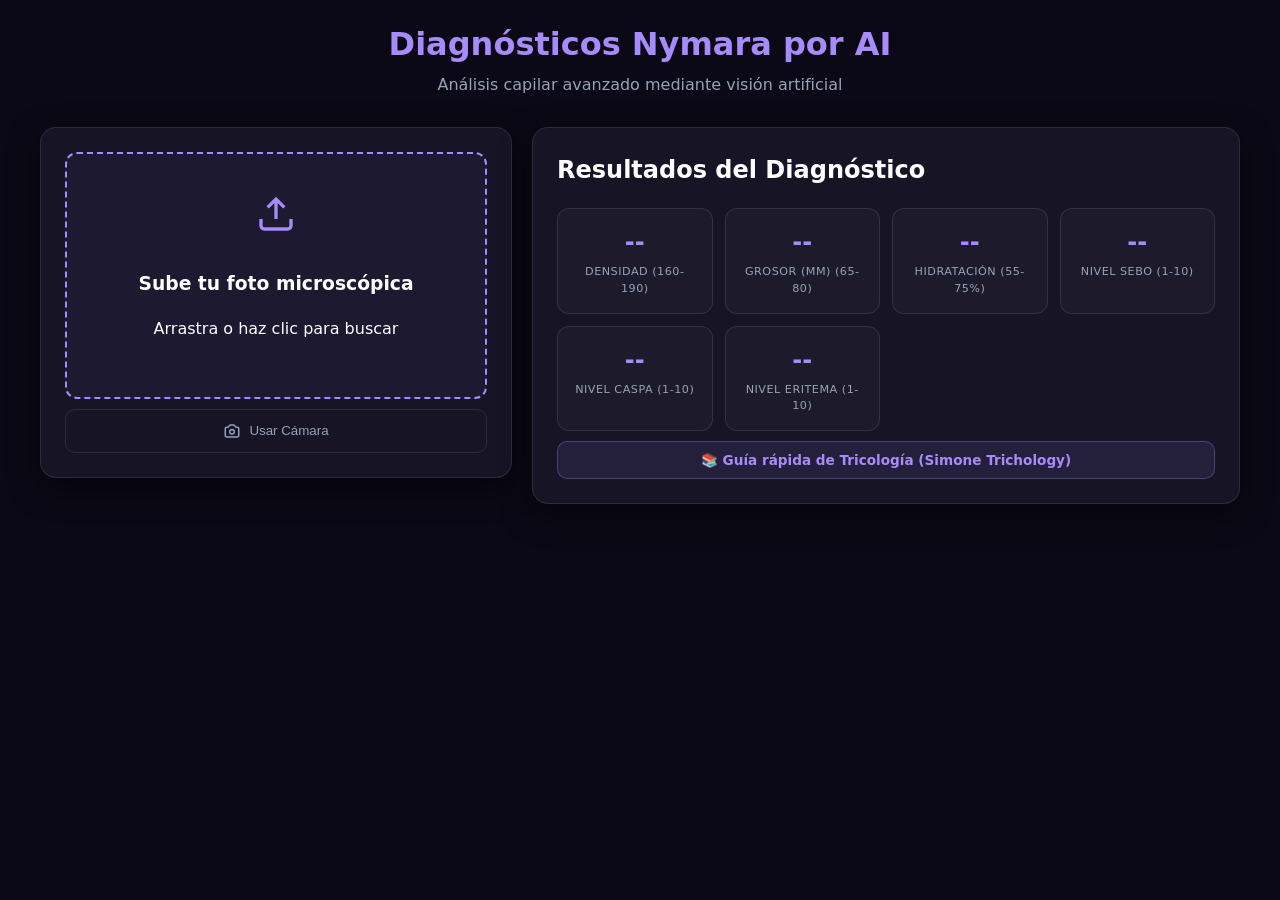
==== diagnosis/index.html @ 58a996a8 "Trichology: integrate symptoms + breakage detection into analysis, recommendations and saved notes" ====
<!DOCTYPE html>
<html lang="es">
<head>
    <meta charset="UTF-8">
    <meta name="viewport" content="width=device-width, initial-scale=1.0">
    <title>Diagnósticos Nymara por AI | Diagnosis Capilar Inteligente</title>
    <style>
        :root {
            --bg-dark: #0b0915;
            --bg-card: #161425;
            --accent-color: #a78bfa;
            --accent-glow: rgba(167, 139, 250, 0.3);
            --text-primary: #ffffff;
            --text-secondary: #94a3b8;
            --border-color: rgba(255, 255, 255, 0.1);
        }

        body {
            background: var(--bg-dark);
            color: var(--text-primary);
            font-family: 'Inter', system-ui, -apple-system, sans-serif;
            margin: 0;
            padding: 20px;
            line-height: 1.5;
        }

        .container { max-width: 1200px; margin: 0 auto; }
        
        header { text-align: center; margin-bottom: 30px; }
        header h1 { font-size: 2rem; margin: 0; color: var(--accent-color); }
        header p { color: var(--text-secondary); margin: 5px 0 0; }

        .app-grid {
            display: grid;
            grid-template-columns: 1fr 1.5fr;
            gap: 20px;
        }

        @media (max-width: 900px) {
            .app-grid { grid-template-columns: 1fr; }
        }

        .card { 
            background: var(--bg-card); 
            border: 1px solid var(--border-color); 
            border-radius: 16px; 
            padding: 24px;
            box-shadow: 0 10px 30px rgba(0,0,0,0.5);
            height: fit-content;
        }

        .upload-zone {
            border: 2px dashed var(--accent-color);
            background: rgba(167, 139, 250, 0.05);
            border-radius: 12px;
            padding: 40px 20px;
            text-align: center;
            cursor: pointer;
            transition: all 0.3s;
            position: relative;
        }
        .upload-zone:hover { background: rgba(167, 139, 250, 0.1); }
        .upload-zone input { position: absolute; inset: 0; opacity: 0; cursor: pointer; }
        .upload-icon { width: 40px; height: 40px; color: var(--accent-color); margin-bottom: 10px; }

        #preview-img { 
            width: 100%; 
            border-radius: 12px; 
            display: none; 
            margin-top: 20px;
            border: 1px solid var(--border-color);
        }

        .metrics-grid {
            display: grid;
            grid-template-columns: repeat(auto-fit, minmax(140px, 1fr));
            gap: 12px;
            margin-top: 20px;
        }

        .metric-card {
            background: rgba(255,255,255,0.03);
            border: 1px solid var(--border-color);
            padding: 15px;
            border-radius: 12px;
            text-align: center;
            transition: transform 0.2s;
        }
        .metric-card:hover { transform: translateY(-2px); border-color: var(--accent-color); }
        .metric-value { font-size: 1.5rem; font-weight: 700; color: var(--accent-color); margin-bottom: 4px; }
        .metric-label { font-size: 0.7rem; color: var(--text-secondary); text-transform: uppercase; letter-spacing: 0.5px; }

        .primary-btn {
            width: 100%;
            padding: 14px;
            background: var(--accent-color);
            color: #0b0915;
            border: none;
            border-radius: 10px;
            font-weight: 700;
            font-size: 1rem;
            cursor: pointer;
            transition: all 0.3s;
            display: flex;
            align-items: center;
            justify-content: center;
            gap: 8px;
        }
        .primary-btn:hover:not(:disabled) { background: #b7a1ff; transform: translateY(-2px); box-shadow: 0 4px 15px var(--accent-glow); }
        .primary-btn:disabled { opacity: 0.6; cursor: not-allowed; }

        .secondary-btn {
            width: 100%;
            padding: 12px;
            background: transparent;
            color: var(--text-secondary);
            border: 1px solid var(--border-color);
            border-radius: 10px;
            margin-top: 10px;
            cursor: pointer;
            transition: all 0.2s;
        }
        .secondary-btn:hover { color: #fff; border-color: #fff; }

        .status-badge {
            display: inline-block;
            padding: 4px 12px;
            border-radius: 20px;
            font-size: 0.75rem;
            font-weight: 600;
            background: rgba(255,255,255,0.1);
            margin-bottom: 10px;
        }

        #camera-container {
            position: relative;
            margin-top: 20px;
            border-radius: 12px;
            overflow: hidden;
            border: 1px solid var(--border-color);
        }
        video { width: 100%; display: block; background: #000; }
        
        .product-card {
            display: flex;
            gap: 12px;
            padding: 12px;
            background: rgba(255,255,255,0.05);
            border-radius: 12px;
            margin-bottom: 8px;
        }
        .product-img { width: 60px; height: 60px; border-radius: 8px; object-fit: cover; background: #fff; }
        .product-info { flex: 1; }
        .product-info strong { font-weight: 600; font-size: 0.9rem; color: #fff; display: block; }
        .product-info p { font-size: 0.75rem; color: var(--text-secondary); margin: 4px 0; }
        .product-info a { font-size: 0.75rem; color: var(--accent-color); text-decoration: none; }

        .symptom-grid {
            display: grid;
            grid-template-columns: 1fr 1fr;
            gap: 8px;
            margin-bottom: 14px;
        }
        .symptom-field {
            border: 1px solid var(--border-color);
            border-radius: 10px;
            padding: 10px;
            background: rgba(255,255,255,0.03);
        }
        .symptom-field label {
            display: block;
            font-size: 0.75rem;
            color: var(--text-secondary);
            margin-bottom: 6px;
            font-weight: 600;
            text-transform: uppercase;
            letter-spacing: 0.4px;
        }
        .symptom-field select {
            width: 100%;
            background: var(--bg-card);
            color: var(--text-primary);
            border: 1px solid var(--border-color);
            border-radius: 8px;
            padding: 8px;
            font-size: 0.85rem;
        }
        .symptom-field input[type="checkbox"] {
            width: 16px; height: 16px; accent-color: var(--accent-color);
        }
        .symptom-check {
            display: flex; align-items: center; gap: 8px;
            font-size: 0.82rem; color: var(--text-primary); cursor: pointer;
        }

        .guide-toggle {
            width: 100%;
            padding: 10px;
            margin-top: 10px;
            background: rgba(167,139,250,0.1);
            color: var(--accent-color);
            border: 1px solid rgba(167,139,250,0.3);
            border-radius: 10px;
            cursor: pointer;
            font-weight: 600;
            font-size: 0.85rem;
            font-family: inherit;
            transition: all 0.2s;
        }
        .guide-toggle:hover { background: rgba(167,139,250,0.2); }
        #guide-panel { margin-top: 12px; }
        .guide-accordion { border: 1px solid var(--border-color); border-radius: 10px; margin-bottom: 8px; overflow: hidden; }
        .guide-accordion summary {
            padding: 10px 12px;
            background: rgba(255,255,255,0.04);
            color: var(--text-primary);
            font-weight: 600;
            font-size: 0.85rem;
            cursor: pointer;
        }
        .guide-accordion .guide-body { padding: 12px; }
        .guide-accordion .guide-body p { font-size: 0.8rem; margin: 6px 0; color: var(--text-secondary); }
        .guide-accordion .guide-body b { color: var(--text-primary); }
        .guide-accordion .guide-body ul { margin: 6px 0; padding-left: 18px; }
        .guide-accordion .guide-body li { font-size: 0.78rem; color: var(--text-secondary); margin: 4px 0; }
        .guide-tag {
            display: inline-block; background: rgba(167,139,250,0.15); color: var(--accent-color);
            border-radius: 20px; padding: 2px 10px; font-size: 0.7rem; font-weight: 600; margin-right: 6px;
        }

        .diag-summary {
            margin-top: 18px; padding: 14px; border-radius: 12px;
            background: rgba(167,139,250,0.08); border: 1px solid rgba(167,139,250,0.25);
        }
        .diag-summary h4 { margin: 0 0 8px 0; color: var(--accent-color); font-size: 0.9rem; }
        .diag-summary p { margin: 6px 0; font-size: 0.82rem; color: var(--text-secondary); }
        .diag-summary b { color: var(--text-primary); }
    </style>
</head>
<body>
    <div class="container">
        <header>
            <h1>Diagnósticos Nymara por AI</h1>
            <p>Análisis capilar avanzado mediante visión artificial</p>
        </header>

        <main class="app-grid">
            <section class="card">
                <div class="upload-zone" id="drop-zone">
                    <input type="file" id="file-input" accept="image/*">
                    <svg class="upload-icon" viewBox="0 0 24 24" fill="none" stroke="currentColor" stroke-width="2">
                        <path d="M21 15v4a2 2 0 0 1-2 2H5a2 2 0 0 1-2-2v-4M17 8l-5-5-5 5M12 3v12"/>
                    </svg>
                    <h3>Sube tu foto microscópica</h3>
                    <p>Arrastra o haz clic para buscar</p>
                </div>

                <button id="camera-btn" class="secondary-btn" style="display: flex; align-items: center; justify-content: center; gap: 8px;">
                    <svg width="18" height="18" fill="none" stroke="currentColor" stroke-width="2" viewBox="0 0 24 24"><path d="M3 9a2 2 0 012-2h.93a2 2 0 001.664-.89l.812-1.22A2 2 0 0110.07 4h3.86a2 2 0 011.664.89l.812 1.22A2 2 0 0018.07 7H19a2 2 0 012 2v9a2 2 0 01-2 2H5a2 2 0 01-2-2V9z"></path><circle cx="12" cy="13" r="3"></circle></svg>
                    Usar Cámara
                </button>

                <div id="camera-container" style="display:none;">
                    <video id="video" autoplay playsinline style="cursor:pointer;" title="Toca para capturar"></video>
                    <div style="display: flex; gap: 10px; padding: 15px; background: rgba(0,0,0,0.5);">
                        <button id="cancel-camera-btn" class="secondary-btn" style="margin:0;">Cancelar</button>
                    </div>
                </div>

                <img id="preview-img" src="" alt="Vista previa">

                <div id="action-buttons" style="display: none; margin-top: 20px;">
                    <div style="margin-bottom: 15px; padding: 12px; background: rgba(167, 139, 250, 0.1); border-radius: 10px; border: 1px solid rgba(167, 139, 250, 0.2);">
                        <label style="display: flex; align-items: center; gap: 10px; cursor: pointer;">
                            <input type="checkbox" id="colored-hair-checkbox" style="width: 18px; height: 18px; accent-color: var(--accent-color);">
                            <span style="font-size: 0.9rem; font-weight: 500;">¿Cabello teñido?</span>
                        </label>
                    </div>

                    <div id="symptom-section" style="margin-bottom: 15px; padding: 12px; background: rgba(255,255,255,0.04); border-radius: 10px; border: 1px solid var(--border-color);">
                        <div style="font-size: 0.85rem; font-weight: 700; margin-bottom: 10px; color: var(--accent-color);">Síntomas y contexto clínico</div>
                        <div class="symptom-grid">
                            <div class="symptom-field">
                                <label>¿Nota pérdida de cabello?</label>
                                <select id="symptom-hairloss">
                                    <option value="">No indicado</option>
                                    <option value="difusa">Caída difusa general</option>
                                    <option value="areas">En zonas/parches concretos</option>
                                    <option value="fronto">Entradas / coronilla (frontal-temoral)</option>
                                    <option value="no">No</option>
                                </select>
                            </div>
                            <div class="symptom-field">
                                <label>Descamación (caspa)</label>
                                <select id="symptom-dandruff">
                                    <option value="">No indicado</option>
                                    <option value="seca">Fina, blanca, seca (se desprende fácil)</option>
                                    <option value="grasa">Amarillenta, adherente, con enrojecimiento</option>
                                    <option value="placas">Placas gruesas nacaradas bien delimitadas</option>
                                    <option value="no">No</option>
                                </select>
                            </div>
                            <div class="symptom-field">
                                <label>Cuero cabelludo graso</label>
                                <select id="symptom-sebum">
                                    <option value="">No indicado</option>
                                    <option value="alto">Muy graso (sebo visible)</option>
                                    <option value="medio">Algo graso</option>
                                    <option value="seco">Ninguno / seco</option>
                                </select>
                            </div>
                            <div class="symptom-field">
                                <label>Picor / irritación</label>
                                <select id="symptom-itch">
                                    <option value="">No indicado</option>
                                    <option value="alto">Picor e irritación frecuentes</option>
                                    <option value="medio">Picor ocasional</option>
                                    <option value="no">Ninguno</option>
                                </select>
                            </div>
                            <div class="symptom-field">
                                <label>Contexto / desencadenantes recientes</label>
                                <select id="symptom-context">
                                    <option value="">Ninguno</option>
                                    <option value="postparto">Posparto (hace 2-3 meses)</option>
                                    <option value="estres">Estrés / ansiedad elevados</option>
                                    <option value="fiebre">Fiebre alta reciente (infección)</option>
                                    <option value="medicacion">Medicación / tratamiento médico</option>
                                    <option value="dieta">Cambio de dieta / déficit nutricional</option>
                                </select>
                            </div>
                            <div class="symptom-field">
                                <label>Historial del cabello</label>
                                <select id="symptom-history">
                                    <option value="">No indicado</option>
                                    <option value="quimico">Procesos químicos frecuentes (tinte, alisado, decoloración)</option>
                                    <option value="calor">Uso frecuente de calor (plancha, secador, rizador)</option>
                                    <option value="traccion">Peinados de tracción (coletas, moños, trenzas)</option>
                                    <option value="lavado">Lavado con agua muy caliente</option>
                                </select>
                            </div>
                        </div>
                    </div>

                    <button id="analyze-btn" class="primary-btn">Iniciar Análisis AI</button>
                    <button id="reset-btn" class="secondary-btn">Cambiar Imagen</button>
                </div>
            </section>

            <section class="card">
                <div id="status-badge" class="status-badge" style="display:none;">Listo</div>
                <h2 style="margin: 0 0 20px 0;">Resultados del Diagnóstico</h2>

                <div class="metrics-grid">
                    <div class="metric-card">
                        <div class="metric-value" id="val-density">--</div>
                        <div class="metric-label">Densidad (160-190)</div>
                    </div>
                    <div class="metric-card">
                        <div class="metric-value" id="val-thickness">--</div>
                        <div class="metric-label">Grosor (μm) (65-80)</div>
                    </div>
                    <div class="metric-card">
                        <div class="metric-value" id="val-hydration">--</div>
                        <div class="metric-label">Hidratación (55-75%)</div>
                    </div>
                    <div class="metric-card">
                        <div class="metric-value" id="val-sebum">--</div>
                        <div class="metric-label">Nivel Sebo (1-10)</div>
                    </div>
                    <div class="metric-card">
                        <div class="metric-value" id="val-dandruff">--</div>
                        <div class="metric-label">Nivel Caspa (1-10)</div>
                    </div>
                    <div class="metric-card">
                        <div class="metric-value" id="val-erythema">--</div>
                        <div class="metric-label">Nivel Eritema (1-10)</div>
                    </div>
                </div>

                <div id="recommendations-section" style="margin-top: 30px; display: none;">
                    <h3 style="font-size: 1.1rem; border-bottom: 1px solid var(--border-color); padding-bottom: 10px; margin-bottom: 15px;">Productos Maria Nila</h3>
                    <div id="products-grid"></div>
                </div>

                <div id="treatments-section" style="margin-top: 30px; display: none;">
                    <h3 style="font-size: 1.1rem; border-bottom: 1px solid var(--border-color); padding-bottom: 10px; margin-bottom: 15px;">Tratamientos Olaplex</h3>
                    <div id="treatments-grid"></div>
                </div>

                <div id="diag-summary" class="diag-summary" style="display: none;">
                    <h4>📋 Interpretación tricológica</h4>
                    <div id="diag-summary-text"></div>
                </div>

                <button id="guide-toggle" class="guide-toggle">📚 Guía rápida de Tricología (Simone Trichology)</button>
                <div id="guide-panel" style="display: none; margin-top: 12px;">
                    <details class="guide-accordion">
                        <summary>01 · El cabello: estructura y ciclo</summary>
                        <div class="guide-body">
                            <span class="guide-tag">Referencia normalidad</span>
                            <p><b>Estructura:</b> Raíz (bulbo, papila dérmica) y tallo (médula ~21%, corteza ~70% —determina fuerza/elasticidad/textura— y cutícula ~9% —protectora; si se daña → poroso y opaco).</p>
                            <ul>
                                <li>Diámetro del tallo: <b>70–100 μm</b> · resistencia a rotura: <b>40–60 g</b></li>
                                <li>Crecimiento: <b>1–1,5 cm/mes</b> · ciclo de vida 3–5 años · <b>100.000–150.000</b> cabellos</li>
                                <li>Composición: 28% proteínas (queratina), 2% lípidos, 70% agua</li>
                                <li>Fases: <b>Anágena</b> (crecimiento) → <b>Catágena</b> (2–3 sem) → <b>Telógena</b> (caída ~12–14%)</li>
                            </ul>
                        </div>
                    </details>
                    <details class="guide-accordion">
                        <summary>02 · Caída del cabello y alopecia: cómo orientarla</summary>
                        <div class="guide-body">
                            <span class="guide-tag">Dato clave</span>
                            <p><b>Alopecia Areata:</b> parches redondos con bordes bien definidos, sin descamación, sin cicatriz. Origen inmunológico → derivar a especialista, fuera del ámbito cosmético.</p>
                            <p><b>Alopecia Difusa</b> (reversible, salvo cicatricial):</p>
                            <ul>
                                <li><b>Postraumática / tracción:</b> moños, coletas, trenzas → zonas frontal y parietal. Eliminar causa mecánica.</li>
                                <li><b>Posparto / menopáusica:</b> aparece 2–3 meses tras el parto por caída de estrógenos; puede ser irreversible si no se trata.</li>
                                <li><b>Postfebril:</b> fiebre &gt;39 °C &gt;15 días; pérdida ~2 meses después.</li>
                                <li><b>Cicatricial:</b> folículos destruidos (quemaduras, infecciones) → irreversible. Derivar.</li>
                            </ul>
                            <p><b>Alopecia Androgenética (AGA):</b> la más común. Testosterona + 5-alfa-reductasa → <b>DHT</b> reduce el folículo progresivamente (patrones Hamilton 1942). Genética + hormonal. Tratamiento por fases y de larga duración.</p>
                        </div>
                    </details>
                    <details class="guide-accordion">
                        <summary>03 · Seborrea: 4 tipos (no confundir con sudor)</summary>
                        <div class="guide-body">
                            <span class="guide-tag">Dato clave</span>
                            <ul>
                                <li><b>01 Seborrea real:</b> piel seca, bulbo grasiento, cabello normal.</li>
                                <li><b>02 En 2 capas:</b> piel seca, bulbo grasiento, <b>con pérdida</b>.</li>
                                <li><b>03 En 4 capas:</b> piel grasa, bulbo grasiento, cabello normal.</li>
                                <li><b>04 Aparente:</b> piel grasa, pero el interior del folículo está <b>sin sebo</b> (grasa externa). Identificar antes de tratar.</li>
                            </ul>
                            <p><b>Diferencial:</b> si no hay sebo interior en el folículo, es <b>sudor</b> (bromhidrosis/hiperhidrosis), no seborrea. Regular el sebo sin resecar: la resequedad puede provocar <i>más</i> grasa compensatoria.</p>
                        </div>
                    </details>
                    <details class="guide-accordion">
                        <summary>04 · Caspa y procesos descamativos (4 tipos)</summary>
                        <div class="guide-body">
                            <span class="guide-tag">Malassezia</span>
                            <p>Levadura que metaboliza el sebo y puede causar irritación y caída acelerada.</p>
                            <ul>
                                <li><b>Pitiriasis simplex (caspa seca):</b> escamas blancas finas, cuero cabelludo seco/áspero, no inflamatoria.</li>
                                <li><b>Pitiriasis esteatoides (caspa grasa):</b> placa <b>oro amarillento</b>, inflamación, <b>bordes bien definidos</b>.</li>
                                <li><b>Dermatitis seborreica:</b> placas <b>rojas mal delimitadas</b> con escamas grasas; crónica (controlar, no curar). Zonas: cejas, nariz, orejas.</li>
                                <li><b>Psoriasis:</b> placas gruesas <b>nacaradas</b> bien delimitadas; uñas con hoyuelos; autoinmune → dermatólogo.</li>
                            </ul>
                        </div>
                    </details>
                    <details class="guide-accordion">
                        <summary>05 · Defectos del tallo</summary>
                        <div class="guide-body">
                            <span class="guide-tag">Adquirido vs estructural</span>
                            <p><b>Adquiridos</b> (prevenibles): puntas abiertas (tricoptilosis), tricorrexis nodosa (nodos + "cepillos") — por calor, cepillado, químicos, fricción. Detener el daño y reconstruir superficie.</p>
                            <p><b>Estructurales/genéticos</b> (derivar): moniletrix ("cuentas"), pili torti (retorcido 180°), tricorrexis invaginata ("bambú", síndrome de Netherton), tricotiodistrofia (bajo azufre), pili anulati (anillos), síndrome cabello peinable, pelo lanoso.</p>
                        </div>
                    </details>
                    <details class="guide-accordion">
                        <summary>06 · Tricoscopia y tricograma: qué se evalúa</summary>
                        <div class="guide-body">
                            <span class="guide-tag">Método diagnóstico</span>
                            <ul>
                                <li><b>Tricoscopia:</b> dermatoscopia del cuero cabelludo (10–30×). No invasiva. Evalúa superficie, densidad aparente, grosor de tallos, orificios foliculares, patrones vasculares.</li>
                                <li><b>Tricograma:</b> examen microscópico de pelos arrancados (semiinvasivo, instantánea del ciclo).</li>
                                <li>Guía para: AGA, alopecia areata, cicatricial, dermatitis seborreica, psoriasis y cambios del tallo.</li>
                                <li><b>Usar antes de elegir producto</b> y <b>durante</b> la rutina para ver cambios.</li>
                            </ul>
                        </div>
                    </details>
                </div>
            </section>
        </main>
    </div>

    <script>
        const MARIA_NILA_PRODUCTS = {
            headHairHealShampoo: { name: "Head & Hair Heal Shampoo", desc: "Calma cuero cabelludo sensible con aloe vera y piroctona olamina.", img: "https://marianila.com/cdn/shop/files/13650-packshot.jpg", url: "https://marianila.com/products/head-hair-heal-shampoo-350-ml", category: "scalp" },
            headHairHealConditioner: { name: "Head & Hair Heal Conditioner", desc: "Acondicionador calmante para el cuero cabelludo.", img: "https://marianila.com/cdn/shop/files/13651-packshot.jpg", url: "https://marianila.com/products/head-hair-heal-conditioner-300-ml", category: "scalp" },
            headHairHealMasque: { name: "Head & Hair Heal Masque", desc: "Mascarilla calmante con aloe vera para cuero cabelludo sensible.", img: "https://marianila.com/cdn/shop/files/13652-packshot.jpg", url: "https://marianila.com/products/head-hair-heal-masque-250-ml", category: "scalp" },
            headHairHealSoothingSerum: { name: "Head & Hair Heal Serum", desc: "Serum calmante para el cuero cabelludo con aloe vera.", img: "https://marianila.com/cdn/shop/files/13653-packshot.jpg", url: "https://marianila.com/products/head-hair-heal-soothing-serum-150-ml", category: "scalp" },
            headHairHealScalpScrub: { name: "Head & Hair Heal Scalp Scrub", desc: "Exfoliante fisico para cuero cabelludo sensible con sales marinas.", img: "https://marianila.com/cdn/shop/files/13655-packshot.jpg", url: "https://marianila.com/products/head-hair-heal-scalp-scrub-200-ml", category: "scalp" },
            headHairHealScalpTonic: { name: "Head & Hair Heal Scalp Tonic", desc: "Tonico calmante para reducir irritacion y picazon del cuero cabelludo.", img: "https://marianila.com/cdn/shop/files/13656-packshot.jpg", url: "https://marianila.com/products/head-hair-heal-scalp-tonic-150-ml", category: "scalp" },
            trueSoftShampoo: { name: "True Soft Shampoo", desc: "Hidratacion profunda con aceite de argan para cabello seco.", img: "https://marianila.com/cdn/shop/files/3630-packshot.jpg", url: "https://marianila.com/products/true-soft-shampoo-350-ml", category: "dry" },
            trueSoftConditioner: { name: "True Soft Conditioner", desc: "Acondicionador hidratante con aceite de argan.", img: "https://marianila.com/cdn/shop/files/3631-packshot.jpg", url: "https://marianila.com/products/true-soft-conditioner-300-ml", category: "dry" },
            trueSoftMasque: { name: "True Soft Masque", desc: "Mascarilla nutritiva para cabello seco con aceite de argan.", img: "https://marianila.com/cdn/shop/files/3632-packshot.jpg", url: "https://marianila.com/products/true-soft-masque-250-ml", category: "dry" },
            trueSoftArganOil: { name: "True Soft Argan Oil", desc: "Aceite de argan para hidratacion.", img: "https://marianila.com/cdn/shop/files/3637-packshot.jpg", url: "https://marianila.com/products/true-soft-argan-oil-100-ml", category: "dry" },
            trueSoftBoosterMasque: { name: "True Soft Booster Masque", desc: "Mascarilla intensiva para cabello muy seco.", img: "https://marianila.com/cdn/shop/files/3633-packshot.jpg", url: "https://marianila.com/products/true-soft-booster-masque-250-ml", category: "dry" },
            trueSoftLeaveInCream: { name: "True Soft Leave In Cream", desc: "Crema sin enjuague hidratante con aceite de argan para cabello seco.", img: "https://marianila.com/cdn/shop/files/3635-packshot.jpg", url: "https://marianila.com/products/true-soft-leave-in-cream-100-ml", category: "dry" },
            trueSoftHairPrimer: { name: "True Soft Hair Primer", desc: "Pre-shampoo hidratante que facilita el desenredado y protege.", img: "https://marianila.com/cdn/shop/files/3636-packshot.jpg", url: "https://marianila.com/products/true-soft-hair-primer-150-ml", category: "dry" },
            pureVolumeShampoo: { name: "Pure Volume Shampoo", desc: "Voluminizador con provitamina B5 para cabello fino.", img: "https://marianila.com/cdn/shop/files/3610-packshot.jpg", url: "https://marianila.com/products/pure-volume-shampoo-350-ml", category: "fine" },
            pureVolumeConditioner: { name: "Pure Volume Conditioner", desc: "Acondicionador voluminizador ligero.", img: "https://marianila.com/cdn/shop/files/3611-packshot.jpg", url: "https://marianila.com/products/pure-volume-conditioner-300-ml", category: "fine" },
            pureVolumeMasque: { name: "Pure Volume Masque", desc: "Mascarilla voluminizadora con provitamina B5.", img: "https://marianila.com/cdn/shop/files/3612-packshot.jpg", url: "https://marianila.com/products/pure-volume-masque-250-ml", category: "fine" },
            pureVolumeMousse: { name: "Pure Volume Mousse", desc: "Espuma nutritiva y voluminizadora para cabello fino.", img: "https://marianila.com/cdn/shop/files/3613-packshot.jpg", url: "https://marianila.com/products/pure-volume-mousse-300-ml", category: "fine" },
            pureVolumeLeaveInCream: { name: "Pure Volume Leave In Cream", desc: "Crema ligera sin enjuague para dar cuerpo al cabello fino.", img: "https://marianila.com/cdn/shop/files/3614-packshot.jpg", url: "https://marianila.com/products/pure-volume-leave-in-cream-100-ml", category: "fine" },
            luminousColourShampoo: { name: "Luminous Colour Shampoo", desc: "Preserva color con extracto de Granada.", img: "https://marianila.com/cdn/shop/files/3625-packshot.jpg", url: "https://marianila.com/products/luminous-colour-shampoo-350-ml", category: "colored" },
            luminousColourConditioner: { name: "Luminous Colour Conditioner", desc: "Acondicionador preservador de color.", img: "https://marianila.com/cdn/shop/files/3626-packshot.jpg", url: "https://marianila.com/products/luminous-colour-conditioner-300-ml", category: "colored" },
            luminousColourMasque: { name: "Luminous Colour Masque", desc: "Mascarilla protectora del color con extracto de granada.", img: "https://marianila.com/cdn/shop/files/3627-packshot.jpg", url: "https://marianila.com/products/luminous-colour-masque-250-ml", category: "colored" },
            luminousColourLeaveInCream: { name: "Luminous Colour Leave In Cream", desc: "Crema sin enjuague que sella el color y aporta brillo.", img: "https://marianila.com/cdn/shop/files/3628-packshot.jpg", url: "https://marianila.com/products/luminous-colour-leave-in-cream-100-ml", category: "colored" },
            luminousColourToneFinishSpray: { name: "Luminous Colour Tone Finish Spray", desc: "Spray fijador que mantiene el color vibrante y aporta brillo.", img: "https://marianila.com/cdn/shop/files/3629-packshot.jpg", url: "https://marianila.com/products/luminous-colour-tone-finish-spray-150-ml", category: "colored" },
            purifyingCleanseShampoo: { name: "Purifying Cleanse Shampoo", desc: "Champu purificante para cuero cabelludo graso.", img: "https://marianila.com/cdn/shop/files/3615-packshot.jpg", url: "https://marianila.com/products/purifying-cleanse-shampoo-350-ml", category: "oily" },
            purifyingCleanseExfoliatingSerum: { name: "Purifying Cleansing Serum", desc: "Serum exfoliante detox para el cuero cabelludo.", img: "https://marianila.com/cdn/shop/files/3616-packshot.jpg", url: "https://marianila.com/products/purifying-cleanse-exfoliating-serum-150-ml", category: "oily" },
            purifyingCleanseDetoxMasque: { name: "Purifying Cleanse Detox Masque", desc: "Mascarilla detox purificante para cuero cabelludo graso.", img: "https://marianila.com/cdn/shop/files/3617-packshot.jpg", url: "https://marianila.com/products/purifying-cleanse-detox-masque-250-ml", category: "oily" },
            structureRepairShampoo: { name: "Structure Repair Shampoo", desc: "Repara cabello dañado con keratina.", img: "https://marianila.com/cdn/shop/files/3600-packshot.jpg", url: "https://marianila.com/products/structure-repair-shampoo-350-ml", category: "damaged" },
            structureRepairConditioner: { name: "Structure Repair Conditioner", desc: "Acondicionador reparador con keratina.", img: "https://marianila.com/cdn/shop/files/3601-packshot.jpg", url: "https://marianila.com/products/structure-repair-conditioner-300-ml", category: "damaged" },
            structureRepairMasque: { name: "Structure Repair Masque", desc: "Mascarilla reparadora intensiva con keratina.", img: "https://marianila.com/cdn/shop/files/3602-packshot.jpg", url: "https://marianila.com/products/structure-repair-masque-250-ml", category: "damaged" },
            structureRepairLeaveInCream: { name: "Structure Repair Leave In Cream", desc: "Crema sin enjuague reparadora para cabello dañado.", img: "https://marianila.com/cdn/shop/files/3603-packshot.jpg", url: "https://marianila.com/products/structure-repair-leave-in-cream-100-ml", category: "damaged" },
            bondBuilder: { name: "Bond Builder", desc: "Reparador de enlaces capilares intensivo.", img: "https://marianila.com/cdn/shop/files/3604-packshot.jpg", url: "https://marianila.com/products/bond-builder-100-ml", category: "damaged" },
            structureRepairBondingBooster: { name: "Structure Repair Bonding Booster", desc: "Potenciador de union que refuerza enlaces capilares en tratamientos quimicos.", img: "https://marianila.com/cdn/shop/files/3605-packshot.jpg", url: "https://marianila.com/products/structure-repair-bonding-booster-100-ml", category: "damaged" },
            sheerSilverShampoo: { name: "Sheer Silver Shampoo", desc: "Pigmentos violeta que neutralizan tonos dorados en rubios.", img: "https://marianila.com/cdn/shop/files/3640-packshot.jpg", url: "https://marianila.com/products/sheer-silver-shampoo-350-ml", category: "blonde" },
            sheerSilverConditioner: { name: "Sheer Silver Conditioner", desc: "Acondicionador con pigmentos violeta para rubios.", img: "https://marianila.com/cdn/shop/files/3641-packshot.jpg", url: "https://marianila.com/products/sheer-silver-conditioner-300-ml", category: "blonde" },
            sheerSilverMasque: { name: "Sheer Silver Masque", desc: "Mascarilla con pigmentos violeta para neutralizar tonos.", img: "https://marianila.com/cdn/shop/files/3642-packshot.jpg", url: "https://marianila.com/products/sheer-silver-masque-250-ml", category: "blonde" },
            sheerSilverBoosterMasque: { name: "Sheer Silver Booster Masque", desc: "Mascarilla intensiva con pigmentos violeta.", img: "https://marianila.com/cdn/shop/files/3643-packshot.jpg", url: "https://marianila.com/products/sheer-silver-booster-masque-250-ml", category: "blonde" },
            sheerSilverToneFixerSpray: { name: "Sheer Silver Tone Fixer Spray", desc: "Spray fijador con pigmentos violeta para neutralizar tonos amarillos entre lavados.", img: "https://marianila.com/cdn/shop/files/3645-packshot.jpg", url: "https://marianila.com/products/sheer-silver-tone-fixer-spray-150-ml", category: "blonde" },
            coilsCurlsCoWash: { name: "Coils & Curls Co-Wash", desc: "Limpieza suave sin sulfatos para rizos.", img: "https://marianila.com/cdn/shop/files/3670-packshot.jpg", url: "https://marianila.com/products/coils-curls-co-wash", category: "curly" },
            coilsCurlsOilInCream: { name: "Coils & Curls Oil In Cream", desc: "Crema leave-in definidora de rizos con manteca de karite.", img: "https://marianila.com/cdn/shop/files/3671-packshot.jpg", url: "https://marianila.com/products/coils-curls-oil-in-cream", category: "curly" },
            coilsCurlsFinishingTreatmentMasque: { name: "Coils & Curls Finishing Masque", desc: "Mascarilla nutritiva para definir y suavizar rizos.", img: "https://marianila.com/cdn/shop/files/3672-packshot.jpg", url: "https://marianila.com/products/coils-curls-finishing-treatment-masque", category: "curly" },
            coilsCurlsWeightlessCurlDefiner: { name: "Weightless Curl Definer", desc: "Gel definidor de rizos sin peso con aloe vera.", img: "https://marianila.com/cdn/shop/files/3673-packshot.jpg", url: "https://marianila.com/products/coils-curls-weightless-curl-definer", category: "curly" },
            coilsCurlsLusciousCurlDefiner: { name: "Luscious Curl Definer", desc: "Gel rico que define rizos con medio agarre.", img: "https://marianila.com/cdn/shop/files/3674-packshot.jpg", url: "https://marianila.com/products/coils-curls-luscious-curl-definer", category: "curly" },
            coilsCurlsPrimer: { name: "Coils & Curls Primer", desc: "Pre-shampoo y acondicionador sin enjuague para rizos definidos.", img: "https://marianila.com/cdn/shop/files/3675-packshot.jpg", url: "https://marianila.com/products/coils-curls-primer", category: "curly" },
            coilsCurlsCurlCream: { name: "Coils & Curls Curl Cream", desc: "Crema definidora de rizos con medio agarre y brillo.", img: "https://marianila.com/cdn/shop/files/3676-packshot.jpg", url: "https://marianila.com/products/coils-curls-curl-cream", category: "curly" }
        };

        const OLAPLEX_TREATMENTS = {
            treatmentPremium: { name: "Tratamiento Premium Olaplex", desc: "Régenera puentes de disulfuro. Protocolo: 1) Broad Spectrum Chelating (3 min). 2) Olaplex N°1 (5 min). 3) Olaplex N°2 (3 min). 4) Champú N°4 (1 min). 5) Mascarilla N°5 (3 min)." },
            treatmentExpress: { name: "Tratamiento Olaplex Express", desc: "Tratamiento 3 veces más fuerte, suave y elástico en 3 min. Paso 1: Prechampu. Paso 2: Olaplex N°3 Plus de raíces a puntas." }
        };

        let currentImgData = null;
        const elements = {
            fileInput: document.getElementById('file-input'),
            dropZone: document.getElementById('drop-zone'),
            cameraBtn: document.getElementById('camera-btn'),
            cameraContainer: document.getElementById('camera-container'),
            video: document.getElementById('video'),
            cancelCameraBtn: document.getElementById('cancel-camera-btn'),
            previewImg: document.getElementById('preview-img'),
            actionButtons: document.getElementById('action-buttons'),
            analyzeBtn: document.getElementById('analyze-btn'),
            statusBadge: document.getElementById('status-badge'),
            coloredHair: document.getElementById('colored-hair-checkbox'),
            guideToggle: document.getElementById('guide-toggle'),
            guidePanel: document.getElementById('guide-panel'),
        };

        elements.guideToggle.onclick = () => {
            const shown = elements.guidePanel.style.display !== 'none';
            elements.guidePanel.style.display = shown ? 'none' : 'block';
            elements.guideToggle.textContent = shown
                ? '📚 Guía rápida de Tricología (Simone Trichology)'
                : '📚 Ocultar Guía rápida de Tricología';
        };

        function collectSymptoms() {
            const pick = id => document.getElementById(id)?.value || '';
            return {
                hairLoss: pick('symptom-hairloss'),
                dandruff: pick('symptom-dandruff'),
                sebumSymptom: pick('symptom-sebum'),
                itch: pick('symptom-itch'),
                context: pick('symptom-context'),
                history: pick('symptom-history'),
            };
        }

        function clearSymptoms() {
            ['symptom-hairloss','symptom-dandruff','symptom-sebum','symptom-itch','symptom-context','symptom-history'].forEach(id => {
                const el = document.getElementById(id);
                if (el) el.value = '';
            });
        }

        const refNormal = { density: 160, thickness: 70, sebum: 'Medio', dandruff: 'Normal', erythema: 'Normal' };

        elements.fileInput.onchange = function(e) {
            const file = e.target.files[0];
            if (file) handleFile(file);
        };

        elements.cameraBtn.onclick = async () => {
            try {
                const stream = await navigator.mediaDevices.getUserMedia({ video: { facingMode: 'environment' } });
                elements.video.srcObject = stream;
                elements.cameraContainer.style.display = 'block';
                elements.dropZone.style.display = 'none';
                elements.cameraBtn.style.display = 'none';
            } catch (err) { alert('No se pudo acceder a la cámara'); }
        };

        elements.cancelCameraBtn.onclick = stopCamera;

        function stopCamera() {
            if (elements.video.srcObject) elements.video.srcObject.getTracks().forEach(t => t.stop());
            elements.cameraContainer.style.display = 'none';
            elements.dropZone.style.display = 'block';
            elements.cameraBtn.style.display = 'flex';
        }

        elements.video.onclick = () => {
            const canvas = document.createElement('canvas');
            canvas.width = elements.video.videoWidth;
            canvas.height = elements.video.videoHeight;
            canvas.getContext('2d').drawImage(elements.video, 0, 0);
            const data = canvas.toDataURL('image/jpeg', 0.9);
            showPreview(data);
            stopCamera();
        };

        function handleFile(file) {
            const reader = new FileReader();
            reader.onload = e => showPreview(e.target.result);
            reader.readAsDataURL(file);
        }

        function showPreview(data) {
            const img = new Image();
            img.onload = () => {
                if (img.width < 100 || img.height < 100) {
                    alert('La imagen es muy pequeña.');
                    return;
                }
                currentImgData = data;
                elements.previewImg.src = data;
                elements.previewImg.style.display = 'block';
                elements.dropZone.style.display = 'none';
                elements.cameraBtn.style.display = 'none';
                elements.actionButtons.style.display = 'block';
            };
            img.src = data;
        }

        document.getElementById('reset-btn').onclick = () => {
            currentImgData = null;
            elements.previewImg.src = '';
            elements.previewImg.style.display = 'none';
            elements.dropZone.style.display = 'block';
            elements.cameraBtn.style.display = 'flex';
            elements.actionButtons.style.display = 'none';
            elements.statusBadge.style.display = 'none';
            elements.fileInput.value = '';
            
            // Clear results
            ['val-density', 'val-thickness', 'val-hydration', 'val-sebum', 'val-dandruff', 'val-erythema'].forEach(id => {
                document.getElementById(id).textContent = '--';
            });
            document.getElementById('recommendations-section').style.display = 'none';
            document.getElementById('treatments-section').style.display = 'none';
            document.getElementById('diag-summary').style.display = 'none';
            clearSymptoms();
            elements.coloredHair.checked = false;
        };

        elements.analyzeBtn.onclick = () => {
            elements.analyzeBtn.disabled = true;
            elements.statusBadge.style.display = 'inline-block';
            elements.statusBadge.textContent = 'Analizando tejidos...';
            elements.statusBadge.style.background = '#f59e0b';
            
            setTimeout(() => {
                if (!currentImgData) {
                    alert('Por favor sube una imagen primero');
                    elements.analyzeBtn.disabled = false;
                    elements.statusBadge.style.display = 'none';
                    return;
                }
                
                const img = new Image();
                img.onload = () => {
                    // VALIDACIÓN ESTRICTA
                    if (!validateImageQuality(img)) {
                        alert('⚠️ Imagen no válida.\n\nLa foto debe ser una toma microscópica real del cuero cabelludo (no fotos artificiales, ni paisajes, ni capturas).');
                        elements.analyzeBtn.disabled = false;
                        elements.statusBadge.style.display = 'none';
                        return;
                    }

                    const density = detectHairDensity(img);
                    const thickness = detectHairThickness(img);
                    const { hydration, sebumLevel, sebumLabel } = detectHydrationAndSebum(img);
                    const { value: dandruffValue, label: dandruffLabel } = detectDandruffLevel(img);
                    const erythemaRaw = detectErythemaLevel(img);
                    const breakage = detectBreakage(img);

                    let erythemaLevel = 'Normal';
                    if (erythemaRaw > 0 && erythemaRaw <= 3) erythemaLevel = 'Bajo';
                    if (erythemaRaw > 3 && erythemaRaw <= 7) erythemaLevel = 'Medio';
                    if (erythemaRaw > 7) erythemaLevel = 'Alto';

                    const symptoms = collectSymptoms();

                    document.getElementById('val-density').textContent = density;
                    document.getElementById('val-thickness').textContent = thickness + ' μm';
                    document.getElementById('val-hydration').textContent = hydration + '%';
                    document.getElementById('val-sebum').textContent = sebumLabel;
                    document.getElementById('val-dandruff').textContent = dandruffLabel;
                    document.getElementById('val-erythema').textContent = erythemaLevel;

                    const results = {
                        density, thickness, hydration,
                        sebum: sebumLabel,
                        dandruff: dandruffLabel,
                        erythema: erythemaLevel,
                        breakage,
                        isColored: elements.coloredHair.checked,
                        symptoms
                    };

                    renderRecommendations(results);
                    renderTrichologicalSummary(results);

                    elements.statusBadge.textContent = '✓ Análisis completado';
                    elements.statusBadge.style.background = '#10b981';
                    elements.analyzeBtn.disabled = false;

                    // AUTO-SYNC TO PARENT
                    if (window.parent !== window) {
                        window.parent.postMessage({
                            type: 'diagnosis_photo',
                            photoData: currentImgData,
                            results: results
                        }, '*');
                    }
                };
                img.src = currentImgData;
            }, 500);
        };

        function validateImageQuality(img) {
            const canvas = document.createElement('canvas');
            const ctx = canvas.getContext('2d');
            const size = 150;
            canvas.width = size; canvas.height = size;
            ctx.drawImage(img, 0, 0, size, size);
            const imageData = ctx.getImageData(0, 0, size, size).data;
            
            let rSum = 0, gSum = 0, bSum = 0;
            const n = imageData.length / 4;
            const grays = new Float32Array(n);
            
            for (let i = 0; i < n; i++) {
                const r = imageData[i*4], g = imageData[i*4+1], b = imageData[i*4+2];
                rSum += r; gSum += g; bSum += b;
                grays[i] = 0.299 * r + 0.587 * g + 0.114 * b;
            }
            
            const rAvg = rSum / n, gAvg = gSum / n, bAvg = bSum / n;
            const avgGray = grays.reduce((a, b) => a + b, 0) / n;

            // Filtro de Color (relajado): acepta fotos reales incluso sin tono cálido dominante
            const isBiological = (rAvg > 20) && (gAvg > 15) && (bAvg > 10) && (rAvg + gAvg + bAvg) > 60;
            if (!isBiological) return false;

            // Filtro de Uniformidad: Rechazar solo capturas/planos completamente uniformes
            let variance = 0;
            for (let i = 0; i < n; i++) {
                variance += (grays[i] - avgGray) * (grays[i] - avgGray);
            }
            variance /= n;
            if (variance < 25) return false;

            // Filtro de Textura (relajado): exige algo de detalle pero tolera fotos microscópicas
            let edges = 0;
            for (let y = 0; y < size - 1; y++) {
                for (let x = 0; x < size - 1; x++) {
                    const idx = y * size + x;
                    const diff = Math.abs(grays[idx] - grays[idx + 1]);
                    if (diff > 25) edges++;
                }
            }
            const edgeDensity = edges / (size * size);
            if (edgeDensity < 0.005 || edgeDensity > 0.5) return false;

            return true;
        }

        function detectErythemaLevel(img) {
            const canvas = document.createElement('canvas');
            const ctx = canvas.getContext('2d');
            canvas.width = 100; canvas.height = 100;
            ctx.drawImage(img, 0, 0, 100, 100);
            const data = ctx.getImageData(0, 0, 100, 100).data;
            let erythemaPixels = 0, skinPixels = 0;
            for (let i = 0; i < data.length; i += 4) {
                const r = data[i], g = data[i+1], b = data[i+2];
                if (r > 95 && g > 40 && b > 20 && r > b && r > g * 0.8) skinPixels++;
                if (r > g + 30 && r > b + 30 && r > 120) erythemaPixels++;
            }
            return skinPixels === 0 ? 0 : Math.min(10, Math.round((erythemaPixels / skinPixels) * 10));
        }

        function detectHairDensity(img) {
            const canvas = document.createElement('canvas');
            const ctx = canvas.getContext('2d');
            canvas.width = 100; canvas.height = 100;
            ctx.drawImage(img, 0, 0, 100, 100);
            const data = ctx.getImageData(0, 0, 100, 100).data;
            let hairPixels = 0;
            for (let i = 0; i < data.length; i += 4) {
                const r = data[i], g = data[i+1], b = data[i+2];
                const br = (r + g + b) / 3;
                if (br < 100) hairPixels++;
            }
            return Math.min(280, Math.max(80, Math.floor((hairPixels / 10000) * 300 + 100)));
        }

        function detectHairThickness(img) {
            const canvas = document.createElement('canvas');
            const ctx = canvas.getContext('2d');
            canvas.width = 80; canvas.height = 80;
            ctx.drawImage(img, 0, 0, 80, 80);
            const data = ctx.getImageData(0, 0, 80, 80).data;
            let darkEdges = 0;
            for (let y = 0; y < 80; y++) {
                for (let x = 1; x < 80; x++) {
                    const i = (y * 80 + x) * 4;
                    const prevI = (y * 80 + (x-1)) * 4;
                    if (Math.abs(data[i] - data[prevI]) > 50) darkEdges++;
                }
            }
            return Math.min(120, Math.max(40, Math.floor(90 - (darkEdges / 20))));
        }

        function detectHydrationAndSebum(img) {
            const canvas = document.createElement('canvas');
            const ctx = canvas.getContext('2d');
            canvas.width = 80; canvas.height = 80;
            ctx.drawImage(img, 0, 0, 80, 80);
            const data = ctx.getImageData(0, 0, 80, 80).data;
            let shiny = 0, dry = 0;
            for (let i = 0; i < data.length; i += 4) {
                const r = data[i], g = data[i+1], b = data[i+2];
                const br = (r + g + b) / 3;
                if (br > 240 && r > 220) shiny++;
                if (br < 100) dry++;
            }
            const sebum = Math.min(10, Math.floor((shiny / 6400) * 15 + 2));
            return { hydration: 60, sebumLevel: sebum, sebumLabel: sebum > 7 ? 'Alto' : (sebum < 3 ? 'Bajo' : 'Medio') };
        }

        function detectDandruffLevel(img) {
            const canvas = document.createElement('canvas');
            const ctx = canvas.getContext('2d');
            canvas.width = 100; canvas.height = 100;
            ctx.drawImage(img, 0, 0, 100, 100);
            const data = ctx.getImageData(0, 0, 100, 100).data;
            let dandruff = 0;
            for (let i = 0; i < data.length; i += 4) {
                if (data[i] > 250 && data[i+1] > 250 && data[i+2] > 250) dandruff++;
            }
            const val = Math.min(10, Math.round((dandruff / 10000) * 100 * 0.14));
            return { value: val, label: val > 7 ? 'Alto' : (val < 3 ? 'Normal' : 'Medio') };
        }

        function detectBreakage(img) {
            const canvas = document.createElement('canvas');
            const ctx = canvas.getContext('2d');
            canvas.width = 100; canvas.height = 100;
            ctx.drawImage(img, 0, 0, 100, 100);
            const data = ctx.getImageData(0, 0, 100, 100).data;
            let thinBright = 0, tinyFrag = 0;
            for (let y = 0; y < 100; y++) {
                for (let x = 0; x < 100; x++) {
                    const i = (y * 100 + x) * 4;
                    const r = data[i], g = data[i+1], b = data[i+2];
                    const br = (r + g + b) / 3;
                    if (br > 200 && br < 245) thinBright++;
                    if (br < 60) tinyFrag++;
                }
            }
            const ratio = tinyFrag === 0 ? 0 : thinBright / 10000;
            let level = 'Normal';
            if (ratio > 0.25) level = 'Alto';
            else if (ratio > 0.12) level = 'Medio';
            return { level, ratio: Math.round(ratio * 100) };
        }

        function renderTrichologicalSummary(d) {
            const box = document.getElementById('diag-summary');
            const txt = document.getElementById('diag-summary-text');
            if (!box || !txt) return;
            const s = d.symptoms || {};
            const lines = [];

            lines.push(`<p><b>Cabello:</b> el análisis sugiere una densidad de <b>${d.density}</b> (referencia 160–190) y un grosor de <b>${d.thickness} μm</b> (referencia 65–80).`);

            if (d.breakage && d.breakage.level !== 'Normal') {
                const causeHint = s.history === 'quimico' ? ' (consistente con procesos químicos frecuentes)'
                    : s.history === 'calor' ? ' (consistente con uso frecuente de calor)'
                    : s.history === 'traccion' ? ' (consistente con peinados de tracción)'
                    : s.history === 'lavado' ? ' (posible agua demasiado caliente)' : '';
                lines.push(`<p><b>Rotura / miniaturización:</b> se detecta <b>${d.breakage.level.toLowerCase()}</b> — tallos finos o debilitados y/o puntas rotas (tricorrexis/tricoptilosis adquiridas). ${s.history ? 'El historial indica: ' + s.history + '.' : 'Conviene revisar calor, cepillado, químicos y fricción.'}${causeHint}</p>`);
            }

            const effSebum = s.sebumSymptom || (d.sebum || '').toLowerCase();
            if (effSebum === 'alto' || d.sebum === 'Alto' || d.sebum === 'Medio' && effSebum === '') {
                lines.push(`<p><b>Cuero cabelludo graso (seborrea):</b> hay grasa visible. Recuerda el diferencial: si el interior del folículo está sin sebo, podría ser <b>seborrea aparente</b> o incluso sudor, no seborrea real. Regular sin resecar (la sequedad genera más grasa compensatoria).</p>`);
            }
            if (s.sebumSymptom === 'seco' && d.sebum !== 'Alto') {
                lines.push(`<p><b>Sequedad:</b> el cliente indica cuero cabelludo seco. Evitar agua &gt;37 °C y champús agresivos.</p>`);
            }

            if (s.dandruff === 'grasa' || (d.dandruff === 'Medio' && s.dandruff === 'grasa')) {
                lines.push(`<p><b>Caspa grasa (pitiriasis esteatoides):</b> escamas amarillentas adherentes con bordes definidos. Controlar grasa + anticaspa, mantener constancia.</p>`);
            } else if (s.dandruff === 'seca' || (d.dandruff === 'Medio' && s.dandruff === 'seca')) {
                lines.push(`<p><b>Caspa seca (pitiriasis simplex):</b> escamas finas blancas. Purificar + champú anticaspa suave e hidratar.</p>`);
            } else if (d.dandruff === 'Alto') {
                lines.push(`<p><b>Descamación elevada detectada:</b> valorar si es caspa seca o grasa (según el aspecto y la adherencia de las escamas).</p>`);
            }
            if (s.dandruff === 'placas') {
                lines.push(`<p><b>⚠ Placas con escamas nacaradas bien delimitadas:</b> orienta a <b>psoriasis</b> (autoinmune). Requiere valoración dermatológica; la tricología solo da soporte.</p>`);
            }

            if (d.erythema === 'Alto' || d.erythema === 'Medio') {
                lines.push(`<p><b>Enrojecimiento (eritema ${d.erythema.toLowerCase()}):</b> puede acompañar a dermatitis seborreica o irritación. Si hay placas rojas mal delimitadas con escamas grasas, orienta a <b>dermatitis seborreica</b> (controlable, no curable).</p>`);
            }

            if (s.hairLoss === 'areas') {
                lines.push(`<p><b>Caída en zonas/parches con bordes definidos:</b> orienta a <b>alopecia areata</b> (inmunológica) → derivar a especialista, fuera del ámbito cosmético.</p>`);
            } else if (s.hairLoss === 'fronto') {
                lines.push(`<p><b>Caída frontal/temoral (entradas, coronilla):</b> patrón típico de <b>alopecia androgenética</b> (DHT). Tratamiento por fases y de larga duración para mantener el folículo activo.</p>`);
            } else if (s.hairLoss === 'difusa') {
                if (s.context === 'postparto') lines.push(`<p><b>Caída difusa posparto:</b> aparece 2–3 meses tras el parto por caída de estrógenos. Puede volverse irreversible si no se trata; reforzar folículo y suplementación.</p>`);
                else if (s.context === 'fiebre') lines.push(`<p><b>Caída difusa postfebril:</b> transitoria, aparece ~2 meses tras fiebre/infección. Limpieza suave + tratamiento tópico.</p>`);
                else if (s.context === 'estres') lines.push(`<p><b>Caída difusa:</b> el estrés puede exacerbar el efluvio. Tratar folículo y manejar el factor nervioso.</p>`);
                else lines.push(`<p><b>Caída difusa:</b> se pierde más de lo que nace. Descarta causas mecánicas/químicas y valora contexto hormonal o nutricional.</p>`);
            }

            if (d.hydration < 50) {
                lines.push(`<p><b>Hidratación baja (${d.hydration}%):</b> fibra seca → refuerza la hidratación (rutina True Soft) y protege la cutícula.</p>`);
            }

            txt.innerHTML = lines.length
                ? lines.join('')
                : '<p>Sin hallazgos relevantes frente a los rangos de normalidad. Mantener una rutina de mantenimiento y revisión periódica.</p>';
            box.style.display = 'block';
        }

        function renderRecommendations(diagnosis) {
            const grid = document.getElementById('products-grid');
            const treatGrid = document.getElementById('treatments-grid');
            const { density, thickness, hydration, sebum, isColored, breakage, symptoms } = diagnosis;
            const s = symptoms || {};

            const recommended = [];

            // Cuero cabelludo graso / seborrea
            if (sebum === 'Alto' || s.sebumSymptom === 'alto') {
                recommended.push(MARIA_NILA_PRODUCTS.purifyingCleanseShampoo);
                recommended.push(MARIA_NILA_PRODUCTS.purifyingCleanseExfoliatingSerum);
                recommended.push(MARIA_NILA_PRODUCTS.purifyingCleanseDetoxMasque);
            }

            // Caspa
            if (s.dandruff === 'seca' || s.dandruff === 'grasa' || s.dandruff === 'placas' || diagnosis.dandruff === 'Alto') {
                recommended.push(MARIA_NILA_PRODUCTS.headHairHealShampoo);
                recommended.push(MARIA_NILA_PRODUCTS.headHairHealScalpTonic);
            }

            // Cabello seco
            if (hydration < 50) {
                recommended.push(MARIA_NILA_PRODUCTS.trueSoftShampoo);
                recommended.push(MARIA_NILA_PRODUCTS.trueSoftMasque);
                recommended.push(MARIA_NILA_PRODUCTS.trueSoftArganOil);
            }

            // Cabello fino / densidad baja
            if (density < 150) {
                recommended.push(MARIA_NILA_PRODUCTS.pureVolumeShampoo);
                recommended.push(MARIA_NILA_PRODUCTS.pureVolumeMasque);
            }

            // Cabello dañado / rotura
            if (breakage && breakage.level !== 'Normal' || thickness < 65 || s.history === 'quimico' || s.history === 'calor') {
                recommended.push(MARIA_NILA_PRODUCTS.structureRepairShampoo);
                recommended.push(MARIA_NILA_PRODUCTS.structureRepairMasque);
                recommended.push(MARIA_NILA_PRODUCTS.bondBuilder);
            }

            // Cabello sensible / eritema
            if (diagnosis.erythema === 'Alto' || diagnosis.erythema === 'Medio' || s.itch === 'alto') {
                recommended.push(MARIA_NILA_PRODUCTS.headHairHealShampoo);
                recommended.push(MARIA_NILA_PRODUCTS.headHairHealSoothingSerum);
            }

            // Cabello teñido
            if (isColored) {
                recommended.push(MARIA_NILA_PRODUCTS.luminousColourShampoo);
                recommended.push(MARIA_NILA_PRODUCTS.luminousColourMasque);
            }

            const seen = new Set();
            const unique = recommended.filter(p => p && !seen.has(p.name) && seen.add(p.name));
            grid.innerHTML = unique.length
                ? unique.map(renderProd).join('')
                : '<p>No hay recomendaciones específicas.</p>';
            document.getElementById('recommendations-section').style.display = 'block';

            // Elección de tratamiento Olaplex según daño/rotura
            let treatments = [];
            if (breakage && breakage.level !== 'Normal' || thickness < 60 || hydration < 45) {
                treatments.push(OLAPLEX_TREATMENTS.treatmentPremium);
                treatments.push(OLAPLEX_TREATMENTS.treatmentExpress);
            } else {
                treatments.push(OLAPLEX_TREATMENTS.treatmentExpress);
            }
            treatGrid.innerHTML = treatments.map(renderTreat).join('');
            document.getElementById('treatments-section').style.display = 'block';
        }

        function renderProd(p) {
            return `<div class="product-card"><img src="${p.img}" class="product-img"><div class="product-info"><strong>${p.name}</strong><p>${p.desc}</p></div></div>`;
        }
        function renderTreat(t) {
            return `<div class="product-card" style="border-left:3px solid #10b981"><div style="font-size:24px">💊</div><div class="product-info"><strong>${t.name}</strong><p>${t.desc}</p></div></div>`;
        }
    </script>
</body>
</html>
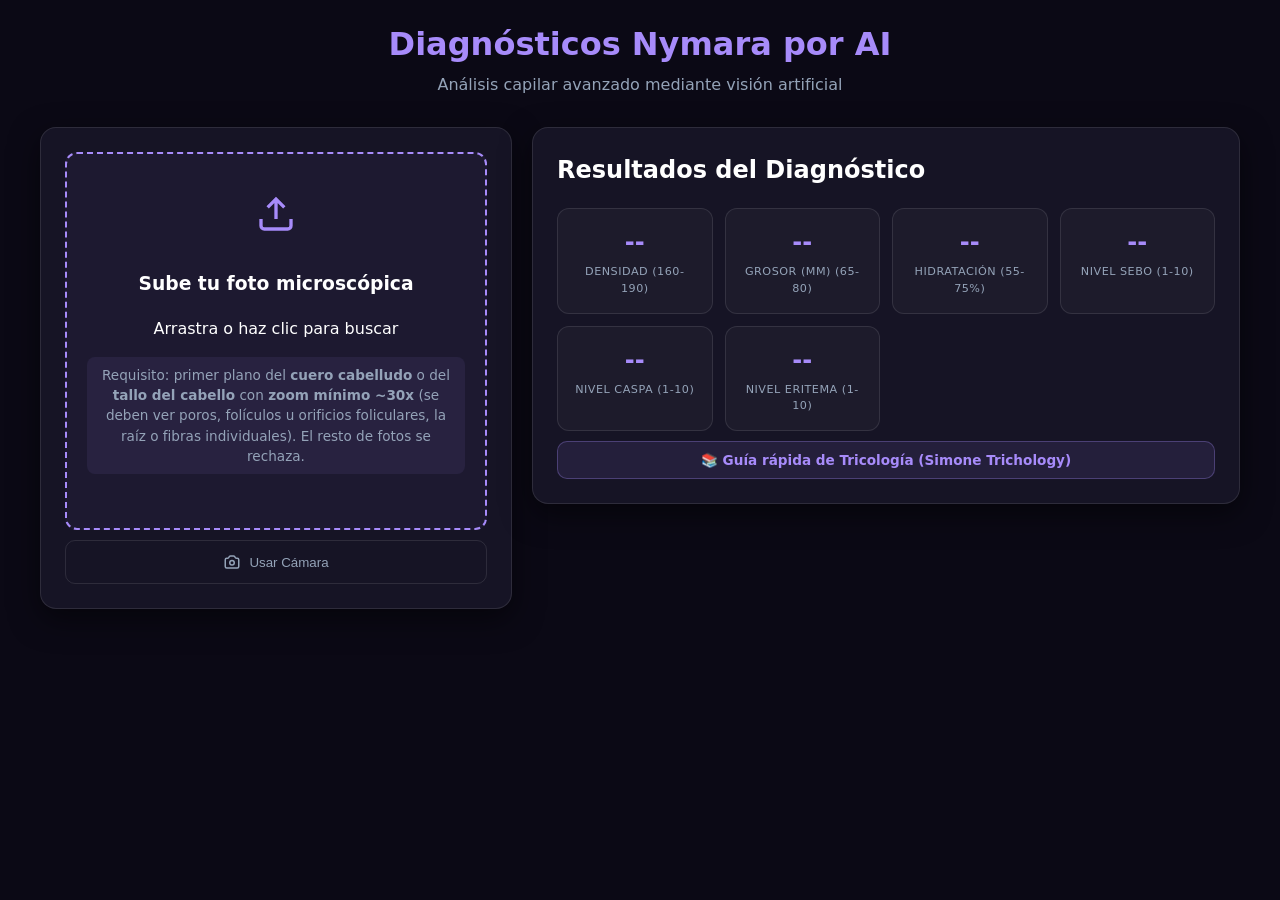
==== commit fecd694c: "Diagnosis: require 30x macro close-up scalp/hair photos, reject rest with notice" ====
--- a/diagnosis/index.html
+++ b/diagnosis/index.html
@@ -253,6 +253,9 @@
                     </svg>
                     <h3>Sube tu foto microscópica</h3>
                     <p>Arrastra o haz clic para buscar</p>
+                    <p style="font-size:0.85rem; margin-top:10px; background:rgba(167,139,250,0.08); padding:8px 10px; border-radius:8px; color:var(--text-secondary);">
+                        Requisito: primer plano del <b>cuero cabelludo</b> o del <b>tallo del cabello</b> con <b>zoom mínimo ~30x</b> (se deben ver poros, folículos u orificios foliculares, la raíz o fibras individuales). El resto de fotos se rechaza.
+                    </p>
                 </div>
 
                 <button id="camera-btn" class="secondary-btn" style="display: flex; align-items: center; justify-content: center; gap: 8px;">
@@ -669,9 +672,20 @@
                 img.onload = () => {
                     // VALIDACIÓN ESTRICTA
                     if (!validateImageQuality(img)) {
-                        alert('⚠️ Imagen no válida.\n\nLa foto debe ser una toma microscópica real del cuero cabelludo (no fotos artificiales, ni paisajes, ni capturas).');
+                        alert('⚠️ Imagen rechazada.\n\nLa foto debe ser una toma real y a color de cuero cabelludo o cabello (no dibujos, capturas de pantalla, ni paisajes).');
                         elements.analyzeBtn.disabled = false;
                         elements.statusBadge.style.display = 'none';
+                        elements.statusBadge.textContent = 'Imagen rechazada';
+                        elements.statusBadge.style.background = '#ef4444';
+                        return;
+                    }
+
+                    if (!assessScalpHairMagnification(img).ok) {
+                        alert('⚠️ Foto rechazada: zoom insuficiente.\n\nEl diagnóstico capilar solo analiza tomas en PRIMER PLANO del cuero cabelludo o del tallo del cabello con un aumento mínimo de aproximadamente 30×.\n\n• Acércate hasta ver poros, folículos u orificios foliculares, la raíz del cabello o fibras capilares individuales.\n• Usa el zoom de tu móvil o un objetivo/lente macro y enfoca bien antes de capturar.\n\nLas fotos a distancia (rostro, cabeza completa, paisaje, etc.) serán rechazadas.');
+                        elements.analyzeBtn.disabled = false;
+                        elements.statusBadge.style.display = 'none';
+                        elements.statusBadge.textContent = 'Zoom insuficiente';
+                        elements.statusBadge.style.background = '#ef4444';
                         return;
                     }
 
@@ -769,9 +783,88 @@
                 }
             }
             const edgeDensity = edges / (size * size);
-            if (edgeDensity < 0.005 || edgeDensity > 0.5) return false;
+            if (edgeDensity < 0.005 || edgeDensity > 0.9) return false;
 
             return true;
+        }
+
+        // Comprueba que la toma es un primer plano de cuero cabelludo/cabello
+        // con aumento mínimo ~30x (se aprecian poros, folículos o fibras individuales).
+        function assessScalpHairMagnification(img) {
+            const size = 160;
+            const canvas = document.createElement('canvas');
+            const ctx = canvas.getContext('2d');
+            canvas.width = size; canvas.height = size;
+            ctx.drawImage(img, 0, 0, size, size);
+            const d = ctx.getImageData(0, 0, size, size).data;
+            const gray = new Float32Array(size * size);
+            for (let i = 0; i < size * size; i++) {
+                gray[i] = 0.299 * d[i*4] + 0.587 * d[i*4+1] + 0.114 * d[i*4+2];
+            }
+
+            // 1) Cobertura de micro-detalIe (Sobel por teselas + global)
+            const TILE = 40;
+            let highDetail = 0, total = 0, tileMax = 0;
+            for (let ty = 0; ty < size; ty += TILE) {
+                for (let tx = 0; tx < size; tx += TILE) {
+                    const y0 = Math.min(ty + TILE, size - 1);
+                    const x0 = Math.min(tx + TILE, size - 1);
+                    let th = 0, tN = 0;
+                    for (let y = ty + 1; y < y0; y++) {
+                        for (let x = tx + 1; x < x0; x++) {
+                            const i = y * size + x;
+                            const gx = (gray[i-size-1] + 2*gray[i-size] + gray[i-size+1])
+                                     - (gray[i+size-1] + 2*gray[i+size] + gray[i+size+1]);
+                            const gy = (gray[i-size-1] + 2*gray[i-1] + gray[i+1-size])
+                                     - (gray[i+size-1] + 2*gray[i+1] + gray[i+1+size]);
+                            if (gx*gx + gy*gy > 8100) th++;
+                            tN++;
+                        }
+                    }
+                    if (tN > 0) {
+                        if (th / tN > tileMax) tileMax = th / tN;
+                        total += tN;
+                        highDetail += th;
+                    }
+                }
+            }
+            const detailCoverage = total ? highDetail / total : 0;
+
+            // 2) Fibras/mechones finos y oscuros individuales (corridas de 8–45 px)
+            const dark = new Uint8Array(size * size);
+            for (let i = 0; i < size * size; i++) dark[i] = gray[i] < 118 ? 1 : 0;
+            let thinRuns = 0;
+            for (let y = 0; y < size; y++) {
+                let run = 0;
+                for (let x = 0; x <= size; x++) {
+                    const on = x < size && dark[y*size+x] === 1;
+                    if (on) { run++; continue; }
+                    if (run >= 8 && run <= 45) thinRuns++;
+                    run = 0;
+                }
+            }
+            for (let x = 0; x < size; x++) {
+                let run = 0;
+                for (let y = 0; y <= size; y++) {
+                    const on = y < size && dark[y*size+x] === 1;
+                    if (on) { run++; continue; }
+                    if (run >= 8 && run <= 45) thinRuns++;
+                    run = 0;
+                }
+            }
+
+            const ok = detailCoverage >= 0.08
+                || (detailCoverage >= 0.05 && thinRuns >= 15)
+                || thinRuns >= 30
+                || tileMax >= 0.20;
+
+            console.log('[zoom30x]', {
+                detailCoverage: +detailCoverage.toFixed(3),
+                tileMax: +tileMax.toFixed(3),
+                thinRuns,
+                ok
+            });
+            return { ok, detailCoverage, tileMax, thinRuns };
         }
 
         function detectErythemaLevel(img) {
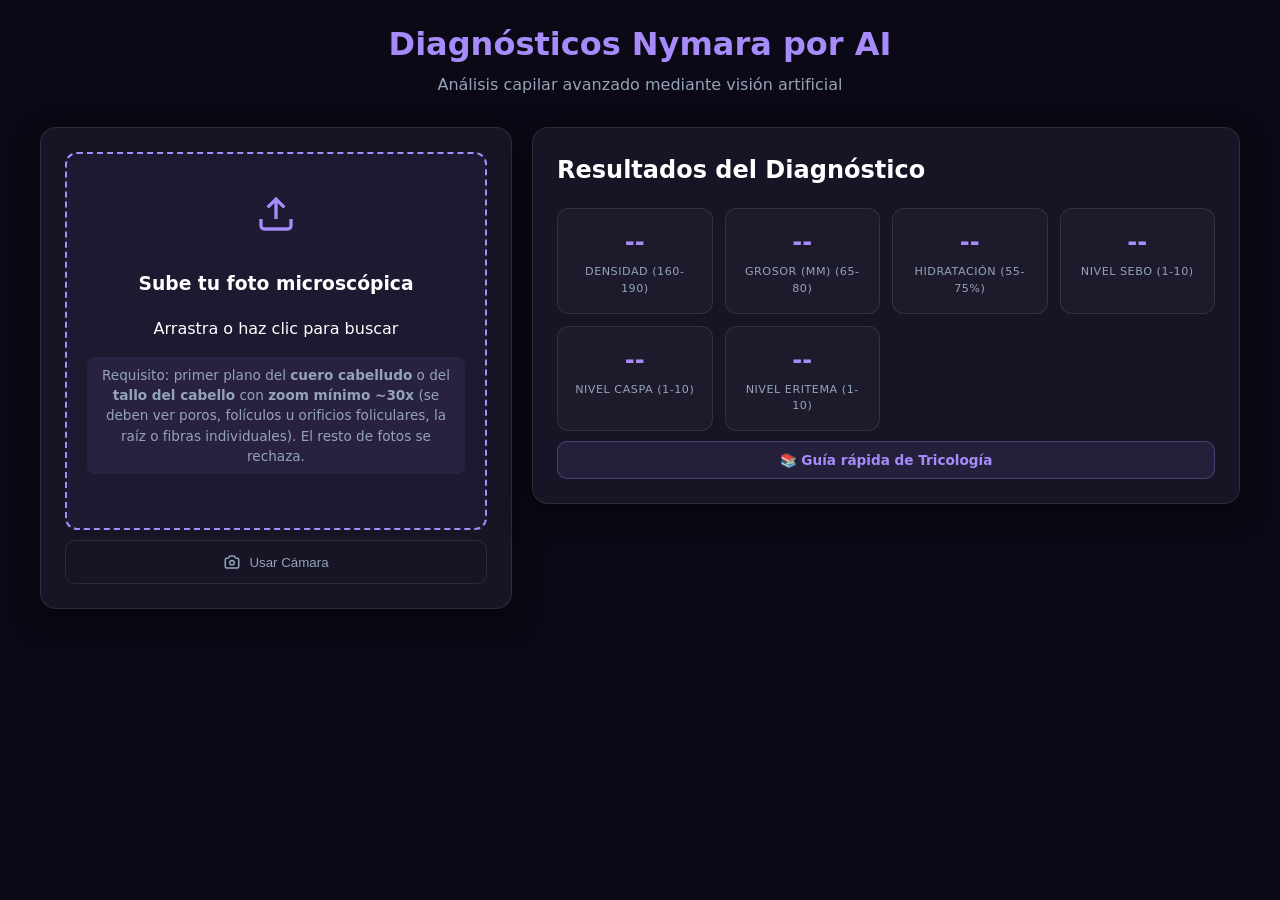
==== commit 70591e1b: "Diagnosis: remove Simone Trichology reference from trichology quick guide title" ====
--- a/diagnosis/index.html
+++ b/diagnosis/index.html
@@ -273,6 +273,16 @@
                 <img id="preview-img" src="" alt="Vista previa">
 
                 <div id="action-buttons" style="display: none; margin-top: 20px;">
+                    <div style="margin-bottom: 15px; padding: 12px; background: rgba(16, 185, 129, 0.08); border-radius: 10px; border: 1px solid rgba(16, 185, 129, 0.25);">
+                        <label style="font-size: 0.85rem; font-weight: 700; color: var(--accent-color); display: block; margin-bottom: 6px;">🔬 ¿Cómo se tomó esta foto?</label>
+                        <select id="symptom-zoom" class="symptom-zoom" style="width:100%;">
+                            <option value="">Selecciona...</option>
+                            <option value="si30">Con lente / lupa macro o microscópica de aumento ≥ 30×</option>
+                            <option value="no">Sin aumento real (solo zum digital / foto normal)</option>
+                        </select>
+                        <p style="font-size:0.75rem; color: var(--text-secondary); margin:6px 0 0 0;">Requisito obligatorio: solo se analizan tomas capilares con aumento real de al menos 30× (escala de poros, folículos y fibras individuales).</p>
+                    </div>
+
                     <div style="margin-bottom: 15px; padding: 12px; background: rgba(167, 139, 250, 0.1); border-radius: 10px; border: 1px solid rgba(167, 139, 250, 0.2);">
                         <label style="display: flex; align-items: center; gap: 10px; cursor: pointer;">
                             <input type="checkbox" id="colored-hair-checkbox" style="width: 18px; height: 18px; accent-color: var(--accent-color);">
@@ -396,7 +406,7 @@
                     <div id="diag-summary-text"></div>
                 </div>
 
-                <button id="guide-toggle" class="guide-toggle">📚 Guía rápida de Tricología (Simone Trichology)</button>
+                <button id="guide-toggle" class="guide-toggle">📚 Guía rápida de Tricología</button>
                 <div id="guide-panel" style="display: none; margin-top: 12px;">
                     <details class="guide-accordion">
                         <summary>01 · El cabello: estructura y ciclo</summary>
@@ -551,7 +561,7 @@
             const shown = elements.guidePanel.style.display !== 'none';
             elements.guidePanel.style.display = shown ? 'none' : 'block';
             elements.guideToggle.textContent = shown
-                ? '📚 Guía rápida de Tricología (Simone Trichology)'
+                ? '📚 Guía rápida de Tricología'
                 : '📚 Ocultar Guía rápida de Tricología';
         };
 
@@ -564,11 +574,12 @@
                 itch: pick('symptom-itch'),
                 context: pick('symptom-context'),
                 history: pick('symptom-history'),
+                zoom: pick('symptom-zoom'),
             };
         }
 
         function clearSymptoms() {
-            ['symptom-hairloss','symptom-dandruff','symptom-sebum','symptom-itch','symptom-context','symptom-history'].forEach(id => {
+            ['symptom-hairloss','symptom-dandruff','symptom-sebum','symptom-itch','symptom-context','symptom-history','symptom-zoom'].forEach(id => {
                 const el = document.getElementById(id);
                 if (el) el.value = '';
             });
@@ -680,11 +691,21 @@
                         return;
                     }
 
-                    if (!assessScalpHairMagnification(img).ok) {
-                        alert('⚠️ Foto rechazada: zoom insuficiente.\n\nEl diagnóstico capilar solo analiza tomas en PRIMER PLANO del cuero cabelludo o del tallo del cabello con un aumento mínimo de aproximadamente 30×.\n\n• Acércate hasta ver poros, folículos u orificios foliculares, la raíz del cabello o fibras capilares individuales.\n• Usa el zoom de tu móvil o un objetivo/lente macro y enfoca bien antes de capturar.\n\nLas fotos a distancia (rostro, cabeza completa, paisaje, etc.) serán rechazadas.');
+                    const zoomDeclared = document.getElementById('symptom-zoom')?.value || '';
+                    if (zoomDeclared !== 'si30') {
+                        alert('⚠️ Foto rechazada: aumento insuficiente.\n\nDebes confirmar que la toma se hizo con lente/lupa macro o microscópica de aumento real ≥ 30×.\n\n• El zum digital del móvil NO equivale a aumento óptico.\n• A 30× o más deben distinguirse poros, folículos u orificios foliculares, la raíz del cabello o fibras capilares individuales.\n\nSelecciona la opción correcta en "¿Cómo se tomó esta foto?", acércate y vuelve a capturar.');
                         elements.analyzeBtn.disabled = false;
                         elements.statusBadge.style.display = 'none';
-                        elements.statusBadge.textContent = 'Zoom insuficiente';
+                        elements.statusBadge.textContent = 'Aumento no confirmado';
+                        elements.statusBadge.style.background = '#ef4444';
+                        return;
+                    }
+
+                    if (!assessScalpHairMagnification(img).ok) {
+                        alert('⚠️ Foto rechazada: la imagen no muestra un primer plano capilar con aumento ≥ 30×.\n\nAun indicando que usaste aumento, la foto no presenta la escala esperada (fibra gruesa tipo mancha, zonas lisas/desenfocadas o sin micro-textura).\n\n• Acércate hasta ver poros, folículos, raíz o fibras individuales.\n• Enfoca bien y evita fotos a distancia.');
+                        elements.analyzeBtn.disabled = false;
+                        elements.statusBadge.style.display = 'none';
+                        elements.statusBadge.textContent = 'Primer plano no detectado';
                         elements.statusBadge.style.background = '#ef4444';
                         return;
                     }
@@ -789,22 +810,30 @@
         }
 
         // Comprueba que la toma es un primer plano de cuero cabelludo/cabello
-        // con aumento mínimo ~30x (se aprecian poros, folículos o fibras individuales).
+        // con aumento mínimo ~30x. Heurística estricta anti-falsos-positivos:
+        //   A) Textura micro presente de forma UNIFORME en el encuadre (un macro
+        //      real no tiene zonas lisas ni borrosas grandes).
+        //   B) Morfología de "fibra fina" (estructuras oscuras finas, no manchas
+        //      gruesas tipo masa de cabello -> rechaza fotos lejanas/retratos).
+        //   C) Folículos/poros aislados (sello del cuero cabelludo a 30x).
         function assessScalpHairMagnification(img) {
-            const size = 160;
+            const size = 200;
+            const N = size * size;
             const canvas = document.createElement('canvas');
             const ctx = canvas.getContext('2d');
             canvas.width = size; canvas.height = size;
             ctx.drawImage(img, 0, 0, size, size);
             const d = ctx.getImageData(0, 0, size, size).data;
-            const gray = new Float32Array(size * size);
-            for (let i = 0; i < size * size; i++) {
+            const gray = new Float32Array(N);
+            for (let i = 0; i < N; i++) {
                 gray[i] = 0.299 * d[i*4] + 0.587 * d[i*4+1] + 0.114 * d[i*4+2];
             }
 
-            // 1) Cobertura de micro-detalIe (Sobel por teselas + global)
+            // ---- A) Micro-detalle (Sobel por teselas) + zonas lisas ----
             const TILE = 40;
-            let highDetail = 0, total = 0, tileMax = 0;
+            const HARD_DETAIL = 12100; // gradiente > 110 : borde duro, típico de macro
+            const FLAT = 900;           // gradiente < 30 : zona lisa/desenfocada
+            let highDetail = 0, total = 0, tileMax = 0, flatPx = 0, detailedTiles = 0, nTiles = 0;
             for (let ty = 0; ty < size; ty += TILE) {
                 for (let tx = 0; tx < size; tx += TILE) {
                     const y0 = Math.min(ty + TILE, size - 1);
@@ -817,54 +846,98 @@
                                      - (gray[i+size-1] + 2*gray[i+size] + gray[i+size+1]);
                             const gy = (gray[i-size-1] + 2*gray[i-1] + gray[i+1-size])
                                      - (gray[i+size-1] + 2*gray[i+1] + gray[i+1+size]);
-                            if (gx*gx + gy*gy > 8100) th++;
+                            const m2 = gx*gx + gy*gy;
+                            if (m2 > HARD_DETAIL) th++;
+                            if (m2 < FLAT) flatPx++;
                             tN++;
                         }
                     }
                     if (tN > 0) {
+                        nTiles++;
                         if (th / tN > tileMax) tileMax = th / tN;
+                        if (th / tN >= 0.15) detailedTiles++;
                         total += tN;
                         highDetail += th;
                     }
                 }
             }
             const detailCoverage = total ? highDetail / total : 0;
-
-            // 2) Fibras/mechones finos y oscuros individuales (corridas de 8–45 px)
-            const dark = new Uint8Array(size * size);
-            for (let i = 0; i < size * size; i++) dark[i] = gray[i] < 118 ? 1 : 0;
-            let thinRuns = 0;
+            const flatCoverage = total ? flatPx / total : 1;
+            const detailedTileRatio = nTiles ? detailedTiles / nTiles : 0;
+
+            // ---- B) Morfología fibra-fina vs mancha (distancia por filas/columnas) ----
+            const dark = new Uint8Array(N);
+            for (let i = 0; i < N; i++) dark[i] = gray[i] < 120 ? 1 : 0;
+            const lr = new Uint16Array(N), rr = new Uint16Array(N);
+            const tb = new Uint16Array(N), bt = new Uint16Array(N);
             for (let y = 0; y < size; y++) {
                 let run = 0;
-                for (let x = 0; x <= size; x++) {
-                    const on = x < size && dark[y*size+x] === 1;
-                    if (on) { run++; continue; }
-                    if (run >= 8 && run <= 45) thinRuns++;
-                    run = 0;
-                }
+                for (let x = 0; x < size; x++) { const i = y * size + x; run = dark[i] ? run + 1 : 0; lr[i] = run; }
+                run = 0;
+                for (let x = size - 1; x >= 0; x--) { const i = y * size + x; run = dark[i] ? run + 1 : 0; rr[i] = run; }
             }
             for (let x = 0; x < size; x++) {
                 let run = 0;
-                for (let y = 0; y <= size; y++) {
-                    const on = y < size && dark[y*size+x] === 1;
-                    if (on) { run++; continue; }
-                    if (run >= 8 && run <= 45) thinRuns++;
-                    run = 0;
+                for (let y = 0; y < size; y++) { const i = y * size + x; run = dark[i] ? run + 1 : 0; tb[i] = run; }
+                run = 0;
+                for (let y = size - 1; y >= 0; y--) { const i = y * size + x; run = dark[i] ? run + 1 : 0; bt[i] = run; }
+            }
+            let thinCross = 0, blobPx = 0;
+            for (let i = 0; i < N; i++) {
+                if (!dark[i]) continue;
+                const dH = Math.min(lr[i], rr[i]);  // grosor horizontal de la estructura
+                const dV = Math.min(tb[i], bt[i]);  // grosor vertical de la estructura
+                const minCross = Math.min(dH, dV);  // grosor de la sección
+                if (minCross <= 8) thinCross++;      // fibra fina / tallo individual
+                if (dH > 30 && dV > 30) blobPx++;    // mancha gruesa (masa de cabello lejana)
+            }
+            const thinCrossArea = thinCross / N;
+            const blobArea = blobPx / N;
+
+            // ---- C) Folículos / puntos oscuros aislados (poro) ----
+            let follicles = 0;
+            for (let y = 2; y < size - 2; y++) {
+                for (let x = 2; x < size - 2; x++) {
+                    const i = y * size + x;
+                    const g = gray[i];
+                    if (g < 128
+                        && gray[i-1] > g + 20 && gray[i+1] > g + 20
+                        && gray[i-size] > g + 20 && gray[i+size] > g + 20) {
+                        follicles++;
+                    }
                 }
             }
 
-            const ok = detailCoverage >= 0.08
-                || (detailCoverage >= 0.05 && thinRuns >= 15)
-                || thinRuns >= 30
-                || tileMax >= 0.20;
-
-            console.log('[zoom30x]', {
-                detailCoverage: +detailCoverage.toFixed(3),
-                tileMax: +tileMax.toFixed(3),
-                thinRuns,
-                ok
-            });
-            return { ok, detailCoverage, tileMax, thinRuns };
+            if (flatCoverage > 0.60) {
+                return report(false, 'zonas lisas/desenfocadas');
+            }
+
+            // Textura micro real y uniforme por todo el encuadre
+            const textureOk = detailCoverage >= 0.12 && detailedTileRatio >= 0.60 && flatCoverage <= 0.55;
+            // Morfología: fibras finas visibles SIN manchas gruesas dominantes
+            const hasFiber = thinCrossArea >= 0.020 && blobArea <= 0.20;
+            const noBigBlob = blobArea <= 0.25;
+            // Cuero cabelludo con poca melena: aceptar por folículos + textura fina
+            const hasFollicles = follicles >= 60;
+
+            const ok = textureOk
+                && noBigBlob
+                && (hasFiber || (hasFollicles && flatCoverage <= 0.45));
+
+            return report(ok, ok ? '' : (textureOk ? 'fibras insuficientes' : 'textura insuficiente'));
+
+            function report(ok, why) {
+                console.log('[zoom30x]', {
+                    detailCoverage: +detailCoverage.toFixed(3),
+                    detailedTileRatio: +detailedTileRatio.toFixed(2),
+                    flatCoverage: +flatCoverage.toFixed(3),
+                    tileMax: +tileMax.toFixed(3),
+                    thinCrossArea: +thinCrossArea.toFixed(4),
+                    blobArea: +blobArea.toFixed(3),
+                    follicles, ok, why
+                });
+                return { ok, why, detailCoverage, detailedTileRatio, flatCoverage, tileMax, thinCrossArea, blobArea, follicles };
+            }
         }
 
         function detectErythemaLevel(img) {
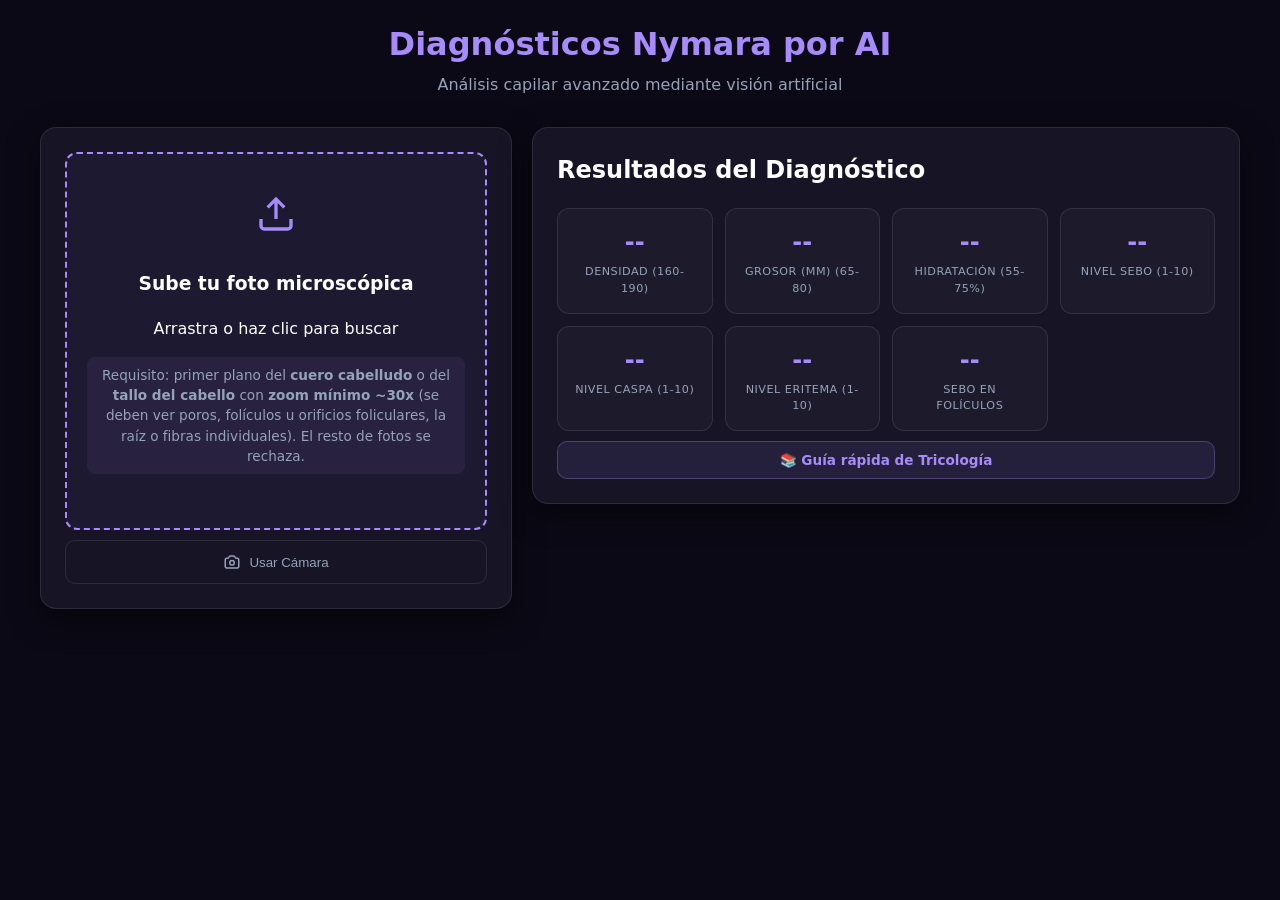
==== commit ed966848: "Diagnosis: detect sebum inside hair follicles in micro photos (shiny/amber droplet in pores) + real " ====
--- a/diagnosis/index.html
+++ b/diagnosis/index.html
@@ -388,6 +388,10 @@
                     <div class="metric-card">
                         <div class="metric-value" id="val-erythema">--</div>
                         <div class="metric-label">Nivel Eritema (1-10)</div>
+                    </div>
+                    <div class="metric-card">
+                        <div class="metric-value" id="val-follicle-sebum">--</div>
+                        <div class="metric-label">Sebo en folículos</div>
                     </div>
                 </div>
 
@@ -655,7 +659,7 @@
             elements.fileInput.value = '';
             
             // Clear results
-            ['val-density', 'val-thickness', 'val-hydration', 'val-sebum', 'val-dandruff', 'val-erythema'].forEach(id => {
+            ['val-density', 'val-thickness', 'val-hydration', 'val-sebum', 'val-dandruff', 'val-erythema', 'val-follicle-sebum'].forEach(id => {
                 document.getElementById(id).textContent = '--';
             });
             document.getElementById('recommendations-section').style.display = 'none';
@@ -716,6 +720,7 @@
                     const { value: dandruffValue, label: dandruffLabel } = detectDandruffLevel(img);
                     const erythemaRaw = detectErythemaLevel(img);
                     const breakage = detectBreakage(img);
+                    const follicleSebum = detectFollicleSebum(img);
 
                     let erythemaLevel = 'Normal';
                     if (erythemaRaw > 0 && erythemaRaw <= 3) erythemaLevel = 'Bajo';
@@ -730,6 +735,7 @@
                     document.getElementById('val-sebum').textContent = sebumLabel;
                     document.getElementById('val-dandruff').textContent = dandruffLabel;
                     document.getElementById('val-erythema').textContent = erythemaLevel;
+                    document.getElementById('val-follicle-sebum').textContent = follicleSebum.label;
 
                     const results = {
                         density, thickness, hydration,
@@ -737,6 +743,7 @@
                         dandruff: dandruffLabel,
                         erythema: erythemaLevel,
                         breakage,
+                        follicleSebum,
                         isColored: elements.coloredHair.checked,
                         symptoms
                     };
@@ -1041,6 +1048,105 @@
             return { level, ratio: Math.round(ratio * 100) };
         }
 
+        // Detecta sebo DENTRO de los folículos (orificios foliculares) en una toma
+        // microscópica: un folículo con sebo muestra una gotita brillante/ámbar
+        // (reflejo especular) en el poro; uno vacío aparece oscuro y limpio.
+        // Matiz tricológico: si hay grasa superficial pero folículos vacíos → seborrea
+        // "aparente" (sudor/limpieza), no seborrea real.
+        function detectFollicleSebum(img) {
+            const size = 260;
+            const N = size * size;
+            const canvas = document.createElement('canvas');
+            const ctx = canvas.getContext('2d');
+            canvas.width = size; canvas.height = size;
+            ctx.drawImage(img, 0, 0, size, size);
+            const data = ctx.getImageData(0, 0, size, size).data;
+            const R = new Uint8Array(N), G = new Uint8Array(N), B = new Uint8Array(N), L = new Float32Array(N);
+            for (let i = 0; i < N; i++) {
+                R[i] = data[i*4]; G[i] = data[i*4+1]; B[i] = data[i*4+2];
+                L[i] = 0.299 * R[i] + 0.587 * G[i] + 0.114 * B[i];
+            }
+
+            // Mascara de poro: pixel oscuro rodeado de piel mas clara (orificio folicular)
+            const pore = new Uint8Array(N);
+            for (let y = 2; y < size - 2; y++) {
+                for (let x = 2; x < size - 2; x++) {
+                    const i = y * size + x;
+                    if (L[i] >= 125) continue;
+                    let brighter = 0;
+                    for (let dy = -1; dy <= 1; dy++) {
+                        for (let dx = -1; dx <= 1; dx++) {
+                            if (dx === 0 && dy === 0) continue;
+                            const j = (y + dy) * size + (x + dx);
+                            if (L[j] > L[i] + 18) brighter++;
+                        }
+                    }
+                    if (brighter >= 6) pore[i] = 1;
+                }
+            }
+
+            // Agrupar poros conectados (8-vecinos) en folículos
+            const seen = new Uint8Array(N);
+            const follicles = [];
+            for (let i = 0; i < N; i++) {
+                if (!pore[i] || seen[i]) continue;
+                const stack = [i];
+                seen[i] = 1;
+                let minX = size, maxX = -1, minY = size, maxY = -1, count = 0;
+                while (stack.length) {
+                    const p = stack.pop();
+                    count++;
+                    const px = p % size, py = (p / size) | 0;
+                    if (px < minX) minX = px; if (px > maxX) maxX = px;
+                    if (py < minY) minY = py; if (py > maxY) maxY = py;
+                    for (let dy = -1; dy <= 1; dy++) {
+                        for (let dx = -1; dx <= 1; dx++) {
+                            if (dx === 0 && dy === 0) continue;
+                            const nx = px + dx, ny = py + dy;
+                            if (nx < 0 || nx >= size || ny < 0 || ny >= size) continue;
+                            const j = ny * size + nx;
+                            if (pore[j] && !seen[j]) { seen[j] = 1; stack.push(j); }
+                        }
+                    }
+                }
+                const w = maxX - minX + 1, h = maxY - minY + 1;
+                if (count >= 3 && count <= 500 && w <= 16 && h <= 16) {
+                    follicles.push({ minX: Math.max(0, minX - 4), maxX: Math.min(size - 1, maxX + 4), minY: Math.max(0, minY - 4), maxY: Math.min(size - 1, maxY + 4) });
+                }
+            }
+
+            // Analizar cada folículo: gotita brillante/ambar dentro o en el borde
+            let withSebum = 0;
+            for (const f of follicles) {
+                let glossy = 0, amber = 0, warmBright = 0;
+                for (let y = f.minY; y <= f.maxY; y++) {
+                    for (let x = f.minX; x <= f.maxX; x++) {
+                        const i = y * size + x;
+                        const r = R[i], g = G[i], b = B[i];
+                        const l = L[i];
+                        if (l >= 200) glossy++;
+                        if (l >= 250 || (l >= 140 && l < 250 && (r - b) >= 18 && (r - g) >= 2)) amber++;
+                        if (l >= 170 && (r - b) >= 12 && (r - g) >= 0) warmBright++;
+                    }
+                }
+                if (glossy >= 3 || amber >= 2 || warmBright >= 4) withSebum++;
+            }
+
+            const total = follicles.length;
+            let label = 'Sin sebo visible';
+            if (total < 5) {
+                console.log('[follicle-sebum]', { total, withSebum, label: 'n/a' });
+                return { ok: false, total, withSebum, ratio: 0, label: 'No evaluable' };
+            }
+            const ratio = withSebum / total;
+            if (ratio >= 0.50) label = 'Alto';
+            else if (ratio >= 0.30) label = 'Moderado';
+            else if (ratio >= 0.12) label = 'Bajo';
+
+            console.log('[follicle-sebum]', { total, withSebum, ratio: +ratio.toFixed(2), label });
+            return { ok: true, total, withSebum, ratio, label };
+        }
+
         function renderTrichologicalSummary(d) {
             const box = document.getElementById('diag-summary');
             const txt = document.getElementById('diag-summary-text');
@@ -1059,6 +1165,16 @@
             }
 
             const effSebum = s.sebumSymptom || (d.sebum || '').toLowerCase();
+            if (d.follicleSebum && d.follicleSebum.ok && d.follicleSebum.label !== 'No evaluable') {
+                const fs = d.follicleSebum;
+                if (fs.label !== 'Sin sebo visible') {
+                    lines.push(`<p><b>Sebo en folículos:</b> en <b>${fs.withSebum} de ${fs.total}</b> orificios foliculares se observa una gotita brillante/ámbar (sebo real dentro del folículo) → orienta a <b>seborrea oleosa real</b>. Regulación de grasa con purificantes sin resecar.</p>`);
+                } else if (d.sebum === 'Alto' || d.sebum === 'Medio' || effSebum === 'alto') {
+                    lines.push(`<p><b>Sebo en folículos:</b> los folículos se ven <b>vacíos/limpios</b> (${fs.withSebum} de ${fs.total} con sebo) pese a la grasa superficial → consistente con <b>seborrea aparente</b> o sudor, no seborrea real. El cuero cabelludo compensa con más grasa al resecarlo; regular con suavidad.</p>`);
+                } else {
+                    lines.push(`<p><b>Sebo en folículos:</b> los orificios foliculares se ven limpios (${fs.withSebum} de ${fs.total} con sebo), sin acumulación evidente.</p>`);
+                }
+            }
             if (effSebum === 'alto' || d.sebum === 'Alto' || d.sebum === 'Medio' && effSebum === '') {
                 lines.push(`<p><b>Cuero cabelludo graso (seborrea):</b> hay grasa visible. Recuerda el diferencial: si el interior del folículo está sin sebo, podría ser <b>seborrea aparente</b> o incluso sudor, no seborrea real. Regular sin resecar (la sequedad genera más grasa compensatoria).</p>`);
             }
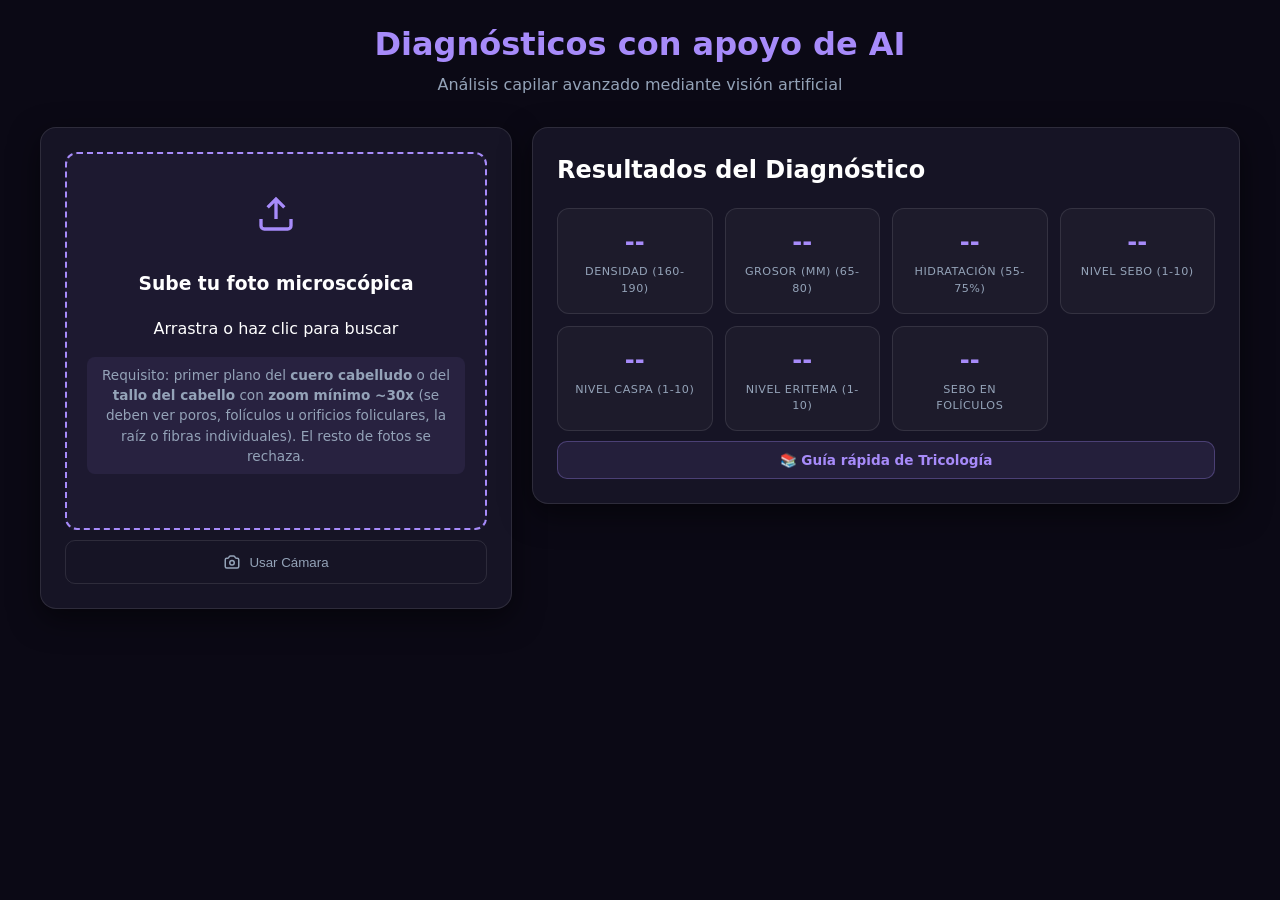
==== commit 00302af3: "Diagnóstico: renombrar a 'Diagnósticos con apoyo de AI'" ====
--- a/diagnosis/index.html
+++ b/diagnosis/index.html
@@ -3,7 +3,7 @@
 <head>
     <meta charset="UTF-8">
     <meta name="viewport" content="width=device-width, initial-scale=1.0">
-    <title>Diagnósticos Nymara por AI | Diagnosis Capilar Inteligente</title>
+    <title>Diagnósticos con apoyo de AI | Diagnosis Capilar Inteligente</title>
     <style>
         :root {
             --bg-dark: #0b0915;
@@ -240,7 +240,7 @@
 <body>
     <div class="container">
         <header>
-            <h1>Diagnósticos Nymara por AI</h1>
+            <h1>Diagnósticos con apoyo de AI</h1>
             <p>Análisis capilar avanzado mediante visión artificial</p>
         </header>
 
@@ -716,11 +716,13 @@
 
                     const density = detectHairDensity(img);
                     const thickness = detectHairThickness(img);
-                    const { hydration, sebumLevel, sebumLabel } = detectHydrationAndSebum(img);
+                    const { hydration, sebumLevel } = detectHydrationAndSebum(img);
                     const { value: dandruffValue, label: dandruffLabel } = detectDandruffLevel(img);
                     const erythemaRaw = detectErythemaLevel(img);
                     const breakage = detectBreakage(img);
                     const follicleSebum = detectFollicleSebum(img);
+                    const overallSebum = combineSebum(sebumLevel, follicleSebum);
+                    const sebumLabel = overallSebum.label;
 
                     let erythemaLevel = 'Normal';
                     if (erythemaRaw > 0 && erythemaRaw <= 3) erythemaLevel = 'Bajo';
@@ -733,6 +735,7 @@
                     document.getElementById('val-thickness').textContent = thickness + ' μm';
                     document.getElementById('val-hydration').textContent = hydration + '%';
                     document.getElementById('val-sebum').textContent = sebumLabel;
+                    document.getElementById('val-sebum').title = `Superficie: ${overallSebum.surface}/10 · Folicular: ${overallSebum.follicle}/10`;
                     document.getElementById('val-dandruff').textContent = dandruffLabel;
                     document.getElementById('val-erythema').textContent = erythemaLevel;
                     document.getElementById('val-follicle-sebum').textContent = follicleSebum.label;
@@ -1004,11 +1007,25 @@
             for (let i = 0; i < data.length; i += 4) {
                 const r = data[i], g = data[i+1], b = data[i+2];
                 const br = (r + g + b) / 3;
-                if (br > 240 && r > 220) shiny++;
+                // Brillo especular puro o gotita ambar (sebo) brillante
+                if ((br > 240 && r > 220) || (br >= 150 && br < 250 && (r - b) >= 18 && (r - g) >= 2)) shiny++;
                 if (br < 100) dry++;
             }
             const sebum = Math.min(10, Math.floor((shiny / 6400) * 15 + 2));
             return { hydration: 60, sebumLevel: sebum, sebumLabel: sebum > 7 ? 'Alto' : (sebum < 3 ? 'Bajo' : 'Medio') };
+        }
+
+        // Fusiona el sebo de la superficie (brillo) con el sebo DENTRO de los folículos
+        // en un único "Nivel de Sebo" coherente: el nivel general nunca resulta más
+        // bajo que lo que indican los folículos (evita contradicciones).
+        function combineSebum(surfaceLevel, fs) {
+            let follicleLevel = 0;
+            if (fs && fs.ok) follicleLevel = Math.min(10, Math.round(fs.ratio * 10));
+            const merged = Math.max(surfaceLevel || 0, follicleLevel);
+            let label = 'Bajo';
+            if (merged >= 8) label = 'Alto';
+            else if (merged >= 4) label = 'Medio';
+            return { surface: surfaceLevel || 0, follicle: follicleLevel, level: merged, label };
         }
 
         function detectDandruffLevel(img) {
